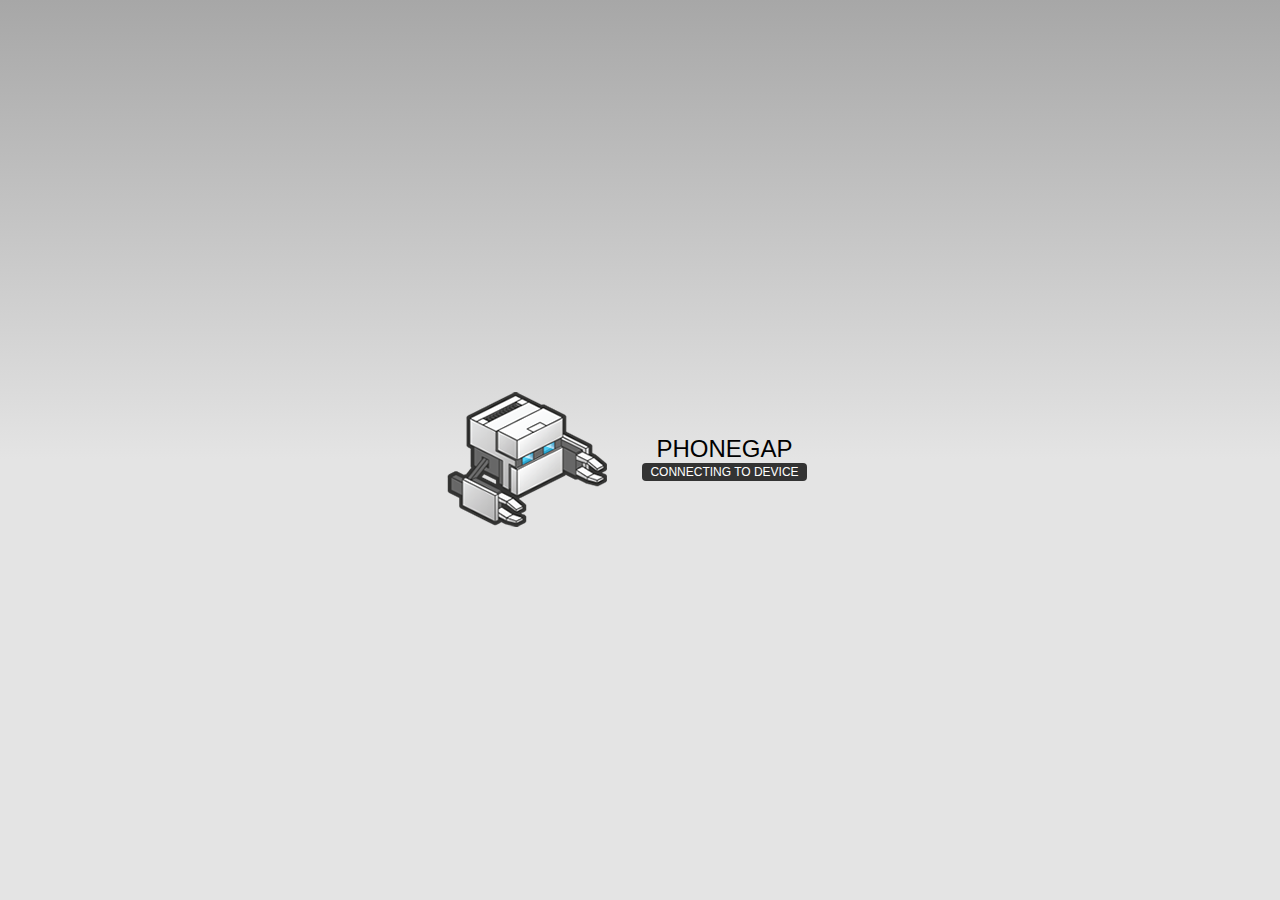
==== www/index.html @ ec7d1207 "Initilized MyBSM Phonegap app." ====
<!DOCTYPE html>
<!--
    Licensed to the Apache Software Foundation (ASF) under one
    or more contributor license agreements.  See the NOTICE file
    distributed with this work for additional information
    regarding copyright ownership.  The ASF licenses this file
    to you under the Apache License, Version 2.0 (the
    "License"); you may not use this file except in compliance
    with the License.  You may obtain a copy of the License at

    http://www.apache.org/licenses/LICENSE-2.0

    Unless required by applicable law or agreed to in writing,
    software distributed under the License is distributed on an
    "AS IS" BASIS, WITHOUT WARRANTIES OR CONDITIONS OF ANY
     KIND, either express or implied.  See the License for the
    specific language governing permissions and limitations
    under the License.
-->
<html>
    <head>
        <meta charset="utf-8" />
        <meta name="format-detection" content="telephone=no" />
        <meta name="viewport" content="user-scalable=no, initial-scale=1, maximum-scale=1, minimum-scale=1, width=device-width, height=device-height, target-densitydpi=device-dpi" />
        <link rel="stylesheet" type="text/css" href="css/index.css" />
        <title>Hello World</title>
    </head>
    <body>
        <div class="app">
            <h1>PhoneGap</h1>
            <div id="deviceready" class="blink">
                <p class="event listening">Connecting to Device</p>
                <p class="event received">Device is Ready</p>
            </div>
        </div>
        <script type="text/javascript" src="phonegap.js"></script>
        <script type="text/javascript" src="js/index.js"></script>
        <script type="text/javascript">
            app.initialize();
        </script>
    </body>
</html>
---- www/css/index.css ----
/*
 * Licensed to the Apache Software Foundation (ASF) under one
 * or more contributor license agreements.  See the NOTICE file
 * distributed with this work for additional information
 * regarding copyright ownership.  The ASF licenses this file
 * to you under the Apache License, Version 2.0 (the
 * "License"); you may not use this file except in compliance
 * with the License.  You may obtain a copy of the License at
 *
 * http://www.apache.org/licenses/LICENSE-2.0
 *
 * Unless required by applicable law or agreed to in writing,
 * software distributed under the License is distributed on an
 * "AS IS" BASIS, WITHOUT WARRANTIES OR CONDITIONS OF ANY
 * KIND, either express or implied.  See the License for the
 * specific language governing permissions and limitations
 * under the License.
 */
* {
    -webkit-tap-highlight-color: rgba(0,0,0,0); /* make transparent link selection, adjust last value opacity 0 to 1.0 */
}

body {
    -webkit-touch-callout: none;                /* prevent callout to copy image, etc when tap to hold */
    -webkit-text-size-adjust: none;             /* prevent webkit from resizing text to fit */
    -webkit-user-select: none;                  /* prevent copy paste, to allow, change 'none' to 'text' */
    background-color:#E4E4E4;
    background-image:linear-gradient(top, #A7A7A7 0%, #E4E4E4 51%);
    background-image:-webkit-linear-gradient(top, #A7A7A7 0%, #E4E4E4 51%);
    background-image:-ms-linear-gradient(top, #A7A7A7 0%, #E4E4E4 51%);
    background-image:-webkit-gradient(
        linear,
        left top,
        left bottom,
        color-stop(0, #A7A7A7),
        color-stop(0.51, #E4E4E4)
    );
    background-attachment:fixed;
    font-family:'HelveticaNeue-Light', 'HelveticaNeue', Helvetica, Arial, sans-serif;
    font-size:12px;
    height:100%;
    margin:0px;
    padding:0px;
    text-transform:uppercase;
    width:100%;
}

/* Portrait layout (default) */
.app {
    background:url(../img/logo.png) no-repeat center top; /* 170px x 200px */
    position:absolute;             /* position in the center of the screen */
    left:50%;
    top:50%;
    height:50px;                   /* text area height */
    width:225px;                   /* text area width */
    text-align:center;
    padding:180px 0px 0px 0px;     /* image height is 200px (bottom 20px are overlapped with text) */
    margin:-115px 0px 0px -112px;  /* offset vertical: half of image height and text area height */
                                   /* offset horizontal: half of text area width */
}

/* Landscape layout (with min-width) */
@media screen and (min-aspect-ratio: 1/1) and (min-width:400px) {
    .app {
        background-position:left center;
        padding:75px 0px 75px 170px;  /* padding-top + padding-bottom + text area = image height */
        margin:-90px 0px 0px -198px;  /* offset vertical: half of image height */
                                      /* offset horizontal: half of image width and text area width */
    }
}

h1 {
    font-size:24px;
    font-weight:normal;
    margin:0px;
    overflow:visible;
    padding:0px;
    text-align:center;
}

.event {
    border-radius:4px;
    -webkit-border-radius:4px;
    color:#FFFFFF;
    font-size:12px;
    margin:0px 30px;
    padding:2px 0px;
}

.event.listening {
    background-color:#333333;
    display:block;
}

.event.received {
    background-color:#4B946A;
    display:none;
}

@keyframes fade {
    from { opacity: 1.0; }
    50% { opacity: 0.4; }
    to { opacity: 1.0; }
}
 
@-webkit-keyframes fade {
    from { opacity: 1.0; }
    50% { opacity: 0.4; }
    to { opacity: 1.0; }
}
 
.blink {
    animation:fade 3000ms infinite;
    -webkit-animation:fade 3000ms infinite;
}
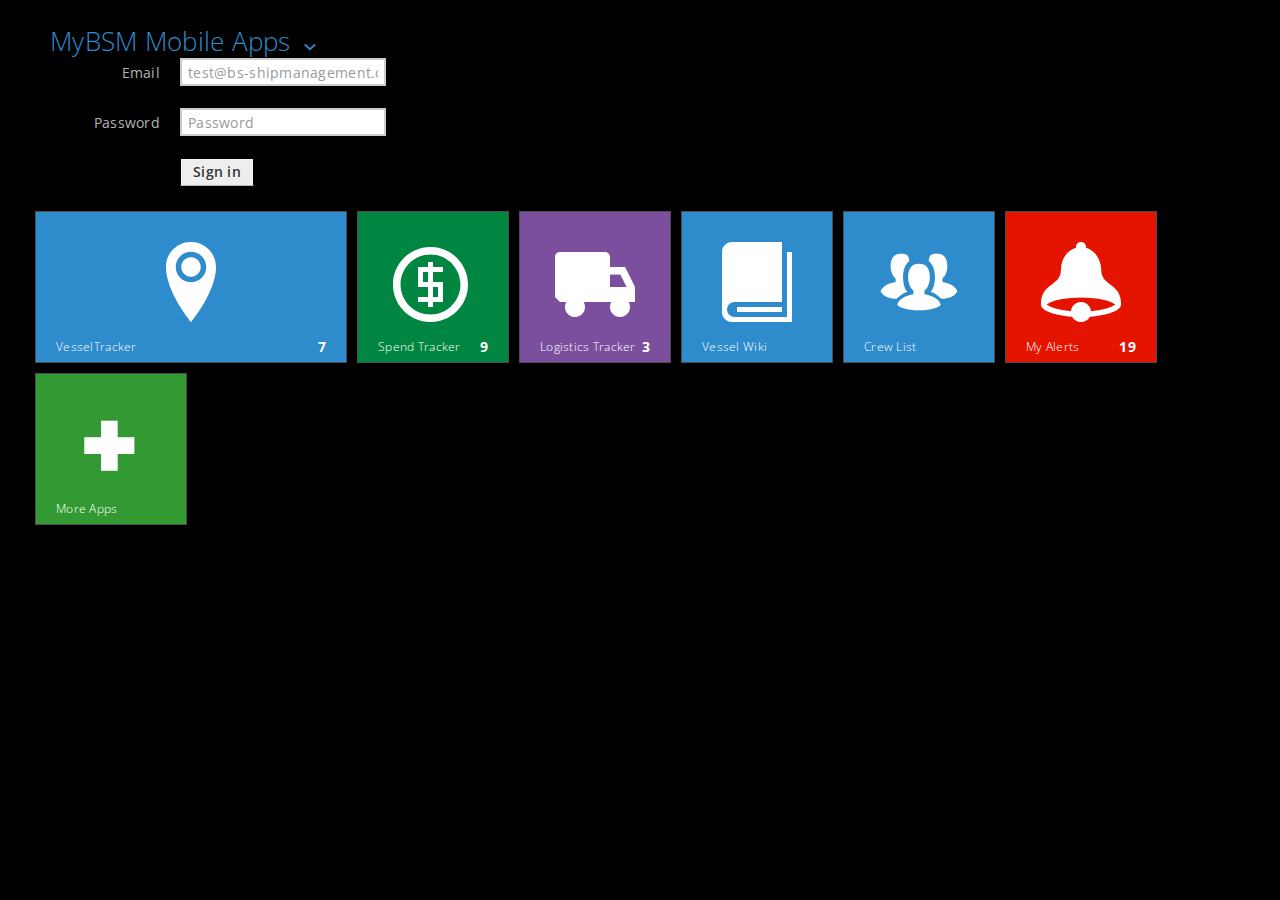
==== commit a983cece: "Integrated MyBSM Screens." ====
--- a/www/index.html
+++ b/www/index.html
@@ -1,42 +1,373 @@
 <!DOCTYPE html>
-<!--
-    Licensed to the Apache Software Foundation (ASF) under one
-    or more contributor license agreements.  See the NOTICE file
-    distributed with this work for additional information
-    regarding copyright ownership.  The ASF licenses this file
-    to you under the Apache License, Version 2.0 (the
-    "License"); you may not use this file except in compliance
-    with the License.  You may obtain a copy of the License at
-
-    http://www.apache.org/licenses/LICENSE-2.0
-
-    Unless required by applicable law or agreed to in writing,
-    software distributed under the License is distributed on an
-    "AS IS" BASIS, WITHOUT WARRANTIES OR CONDITIONS OF ANY
-     KIND, either express or implied.  See the License for the
-    specific language governing permissions and limitations
-    under the License.
--->
-<html>
-    <head>
-        <meta charset="utf-8" />
-        <meta name="format-detection" content="telephone=no" />
-        <meta name="viewport" content="user-scalable=no, initial-scale=1, maximum-scale=1, minimum-scale=1, width=device-width, height=device-height, target-densitydpi=device-dpi" />
-        <link rel="stylesheet" type="text/css" href="css/index.css" />
-        <title>Hello World</title>
-    </head>
-    <body>
-        <div class="app">
-            <h1>PhoneGap</h1>
-            <div id="deviceready" class="blink">
-                <p class="event listening">Connecting to Device</p>
-                <p class="event received">Device is Ready</p>
-            </div>
-        </div>
-        <script type="text/javascript" src="phonegap.js"></script>
-        <script type="text/javascript" src="js/index.js"></script>
-        <script type="text/javascript">
-            app.initialize();
-        </script>
-    </body>
+<!--[if lt IE 7]>      <html class="no-js lt-ie9 lt-ie8 lt-ie7"> <![endif]-->
+<!--[if IE 7]>         <html class="no-js lt-ie9 lt-ie8"> <![endif]-->
+<!--[if IE 8]>         <html class="no-js lt-ie9"> <![endif]-->
+<!--[if gt IE 8]><!--> <html class="no-js"> <!--<![endif]-->
+<head>
+   <meta charset="utf-8" />
+   <!-- Always force latest IE rendering engine (even in intranet) & Chrome Frame -->
+   <meta http-equiv="X-UA-Compatible" content="IE=edge,chrome=1" />
+   <!-- Mobile viewport optimized: h5bp.com/viewport -->
+   <meta name="viewport" content="width=device-width">
+
+   <title>MyBSM - Mobile Apps</title>
+
+   <meta name="robots" content="noindex, nofollow">
+   <meta name="description" content="BootMetro : Simple and complete web UI framework to create web apps with Windows 8 Metro user interface." />
+   <meta name="keywords" content="bootmetro, modern ui, modern-ui, metro, metroui, metro-ui, metro ui, windows 8, metro style, bootstrap, framework, web framework, css, html" />
+   <meta name="author" content="AozoraLabs by Marcello Palmitessa"/>
+   <link rel="publisher" href="https://plus.google.com/117689250782136016574">
+
+   <!-- remove or comment this line if you want to use the local fonts -->
+   <link href='https://fonts.googleapis.com/css?family=Open+Sans:300,400,600,700' rel='stylesheet' type='text/css'>
+
+
+   <link rel="stylesheet" type="text/css" href="assets/css/bootmetro.css">
+   <link rel="stylesheet" type="text/css" href="assets/css/bootmetro-responsive.css">
+   <link rel="stylesheet" type="text/css" href="assets/css/bootmetro-icons.css">
+   <link rel="stylesheet" type="text/css" href="assets/css/my_overload.css">
+   <link rel="stylesheet" type="text/css" href="assets/css/jquery-ui.css" />
+   <!-- <link rel="stylesheet" type="text/css" href="assets/css/jquery.mobile-1.3.1.min.css"> -->
+   <link rel="stylesheet" href="https://d10ajoocuyu32n.cloudfront.net/mobile/1.3.1/jquery.mobile-1.3.1.min.css">
+   <!-- <link rel="stylesheet" type="text/css" href="assets/css/bootmetro-ui-light.css">
+   <link rel="stylesheet" type="text/css" href="assets/css/datepicker.css"> -->
+
+   <!--  these two css are to use only for documentation -->
+   <!-- <link rel="stylesheet" type="text/css" href="assets/css/demo.css"> -->
+
+   <!-- Le fav and touch icons -->
+   <link rel="shortcut icon" href="assets/ico/favicon.ico">
+   <link rel="apple-touch-icon-precomposed" sizes="144x144" href="assets/ico/apple-touch-icon-144-precomposed.png">
+   <link rel="apple-touch-icon-precomposed" sizes="114x114" href="assets/ico/apple-touch-icon-114-precomposed.png">
+   <link rel="apple-touch-icon-precomposed" sizes="72x72" href="assets/ico/apple-touch-icon-72-precomposed.png">
+   <link rel="apple-touch-icon-precomposed" href="assets/ico/apple-touch-icon-57-precomposed.png">
+  
+   <!-- All JavaScript at the bottom, except for Modernizr and Respond.
+      Modernizr enables HTML5 elements & feature detects; Respond is a polyfill for min/max-width CSS3 Media Queries
+      For optimal performance, use a custom Modernizr build: www.modernizr.com/download/ -->
+   <script src="assets/js/modernizr-2.6.2.min.js"></script>
+
+   <script type="text/javascript">
+      var _gaq = _gaq || [];
+      _gaq.push(['_setAccount', 'UA-3182578-6']);
+      _gaq.push(['_trackPageview']);
+      (function() {
+         var ga = document.createElement('script'); ga.type = 'text/javascript'; ga.async = true;
+         ga.src = ('https:' == document.location.protocol ? 'https://ssl' : 'http://www') + '.google-analytics.com/ga.js';
+         var s = document.getElementsByTagName('script')[0]; s.parentNode.insertBefore(ga, s);
+      })();
+   </script>
+</head>
+
+<body>
+   <!--[if lt IE 7]>
+   <p class="chromeframe">You are using an <strong>outdated</strong> browser. Please <a href="http://browsehappy.com/">upgrade your browser</a> or <a href="http://www.google.com/chromeframe/?redirect=true">activate Google Chrome Frame</a> to improve your experience.</p>
+   <![endif]-->
+
+   <div id="wrap">
+   
+      <!-- Header
+      ================================================== -->
+      <div id="nav-bar" class="">
+         <div class="pull-left">
+            <div id="header-container">
+               <!-- <h5>MyBSM Mobile Apps</h5> -->
+               <div class="dropdown">
+                  <a class="header-dropdown dropdown-toggle accent-color" data-toggle="dropdown" href="#">
+                     MyBSM Mobile Apps
+                     <b class="caret"></b>
+                  </a>
+                  <!-- <ul class="dropdown-menu">
+                  <li><a href="./metro-layouts.html">Metro Layouts</a></li>
+                  <li class="divider"></li>
+                  <li><a href="./index.html">Home</a></li>
+                  </ul> -->
+               </div>
+            </div>
+         </div>
+         <!-- <div class="pull-right">
+            <div id="top-info" class="pull-right">
+            <a id="settings" href="#" class="win-command pull-right">
+               <span class="win-commandicon win-commandring icon-cog-3"></span>
+            </a>
+            <a id="logged-user" href="#" class="win-command pull-right">
+               <span class="win-commandicon win-commandring icon-user"></span>
+            </a>
+            <div class="pull-left">
+               <h3>Vidya Sagar</h3>
+               <h4>Sankaranarayanan</h4>
+            </div>
+         </div>
+      </div> -->
+   </div>
+      <div style="clear:both" />
+      <div id="login">
+         <form class="form-horizontal" id='login-form'>
+            <!-- <div class="control-group">
+               <div class="login-title">Please login using your Windows .</div>
+            </div> -->
+            <div class="control-group">
+               <label class="control-label" for="inputEmail">Email</label>
+               <div class="controls">
+                  <input type="text" id="inputEmail" placeholder="test@bs-shipmanagement.com">
+               </div>
+            </div>
+            <div class="control-group">
+               <label class="control-label" for="inputPassword">Password</label>
+               <div class="controls">
+                  <input type="password" id="inputPassword" placeholder="Password">
+               </div>
+            </div>
+            <div class="control-group">
+               <div class="controls">
+                  <!-- <label class="checkbox">
+                     <input type="checkbox"><span class="metro-checkbox">Remember me</span>
+                  </label> -->
+                  <button type="submit" class="btn">Sign in</button>
+               </div>
+            </div>
+         </form>
+      </div>
+         
+      <!-- <div id="alerts-container">
+         <div id="toast-example1" class="toast toasttext02 fade in">
+            <form class="form-horizontal">
+               <div class="control-group">
+                  <label class="control-label" for="inputEmail">Email</label>
+                  <div class="controls">
+                     <input type="text" id="inputEmail" placeholder="Email">
+                  </div>
+               </div>
+               <div class="control-group">
+                  <label class="control-label" for="inputPassword">Password</label>
+                  <div class="controls">
+                     <input type="password" id="inputPassword" placeholder="Password">
+                  </div>
+               </div>
+               <div class="control-group">
+                  <div class="controls">
+                     <label class="checkbox">
+                        <input type="checkbox"><span class="metro-checkbox">Remember me</span>
+                     </label>
+                     <button type="submit" class="btn">Sign in</button>
+                  </div>
+               </div>
+            </form>
+         </div>
+      </div> -->
+
+      <!-- <div id="alerts-container">
+         <div id="toast-example1" class="toast toasttext02 fade in">
+            <button type="button" class="close" data-dismiss="alert"></button>
+            <div class="pull-left">
+               <div class="toast-object icon-info-4"></div>
+            </div>
+            <div class="toast-body">
+               <h4 class="toast-heading">Alpha version!</h4>
+               <p>Please be patience, this demo is still a work in progress! Thanks.</p>
+            </div>
+         </div>
+      </div> -->
+   
+      <!--<div id="metro-container" class="-container">-->
+         <!--<div class="row">-->
+            <div id="apps" class="metro">
+               <!-- <div class="metro panorama">
+                  <div class="panorama-sections">    -->
+                     <div class="panorama-section tile-span-4">
+   
+                        <!-- <h2>Featured apps</h2> -->
+   
+                        <a class="tile app wide bg-color-blue" href="vessel_tracker/index.html">
+                           <div class="image-wrapper">
+                              <span class="icon icon-location-5"></span>
+                           </div>
+                           <div class="app-label">VesselTracker</div>
+                           <div class="app-count">7</div>
+                        </a>
+
+                        <a class="tile app bg-color-greenDark" href="javascript:spend_tracker_app.load_app();">
+                           <div class="image-wrapper">
+                              <span class="icon icon-coin"></span>
+                           </div>
+                           <div class="app-label">Spend Tracker</div>
+                           <div class="app-count">9</div>
+                        </a>
+
+                        <a class="tile app bg-color-purple" href="#">
+                           <div class="image-wrapper">
+                              <span class="icon icon-truck"></span>
+                           </div>
+                           <div class="app-label">Logistics Tracker</div>
+                           <div class="app-count">3</div>
+                        </a>
+   
+                        <a class="tile app bg-color-blue" href="../uat/index.html">
+                           <div class="image-wrapper">
+                              <span class="icon icon-book-3"></span>
+                           </div>
+                           <div class="app-label">Vessel Wiki</div>
+                        </a>
+   
+
+                        <a class="tile app bg-color-blue" href="#">
+                           <div class="image-wrapper">
+                              <span class="icon icon-users"></span>
+                           </div>
+                           <div class="app-label">Crew List</div>
+                           <!-- <div class="app-count">12</div> -->
+                        </a>
+
+                        <a class="tile app bg-color-red" href="#">
+                           <div class="image-wrapper">
+                              <span class="icon icon-bell-2"></span>
+                           </div>
+                           <div class="app-label">My Alerts</div>
+                           <div class="app-count">19</div>
+                        </a>
+                         
+                        <a class="tile app bg-color-green" href="#">
+                           <div class="image-wrapper">
+                              <span class="icon icon-plus"></span>
+                           </div>
+                           <div class="app-label">More Apps</div>
+                        </a>
+                         
+   
+                     </div>
+   
+                  <!-- </div>
+               </div> -->
+               <!-- <a id="panorama-scroll-prev" href="#"></a>
+               <a id="panorama-scroll-next" href="#"></a>
+               <div id="panorama-scroll-prev-bkg"></div>
+               <div id="panorama-scroll-next-bkg"></div> -->
+            </div>
+         <!--</div>-->
+      <!--</div>-->
+   
+   </div>
+   <div id="charms" class="win-ui-dark slide">
+   
+      <div id="theme-charms-section" class="charms-section">
+         <div class="charms-header">
+            <a href="#" class="close-charms win-backbutton"></a>
+            <h2>Settings</h2>
+         </div>
+   
+         <div class="row-fluid">
+            <div class="span12">
+   
+               <form class="">
+                  <label for="win-theme-select">Change theme:</label>
+                  <select id="win-theme-select" class="">
+                     <option value="metro-ui-light">Light</option>
+                     <option value="metro-ui-dark">Dark</option>
+                  </select>
+               </form>
+   
+            </div>
+         </div>
+      </div>
+   
+   </div>
+
+   <div id="app-content">
+      <div id="spend-tracker" style="display:none">
+         <div data-role="page" id="page1">
+             <div data-theme="a" data-role="header">
+                 <!-- <a data-role="button" href="#" data-icon="refresh" data-iconpos="left"
+                 class="ui-btn-right">Refersh
+                 </a> -->
+                 <a data-role="button" href="javascript:current_step();" data-icon="refresh" data-iconpos="left" class="ui-btn-right"></a>
+                 <a id="btnBack" data-role="button" data-icon="arrow-l" data-iconpos="left" class="ui-btn-left" href="javascript:step_back();"></a>
+                 <h3>
+                     SpendTracker
+                 </h3>
+                 <div data-role="navbar" data-iconpos="top" id="navbar">
+                     <ul>
+                         <li>
+                             <a href="#" data-transition="fade" data-theme="" data-icon="" class="my-navbarbtn" id="n_contracted">
+                                 Contracted
+                             </a>
+                         </li>
+                         <li>
+                             <a href="#" data-transition="fade" data-theme="" data-icon="" class="my-navbarbtn" id="n_approved">
+                                 Approved
+                             </a>
+                         </li>
+                         <li>
+                             <a href="#" data-transition="fade" data-theme="" data-icon="" class="my-navbarbtn" id="n_adhoc">
+                                 Adhoc
+                             </a>
+                         </li>
+                     </ul>
+                 </div>
+             </div>
+             <div id="searchbox">
+               <input type="search" name="search" id="search-basic" value="" class='txtVendor' />
+               <!-- <input class='txtVendor' type='search' placeholder='Search for a vendor'/> -->
+             </div>
+             <div data-role="content">    
+                 <div id="index_content" style="display: block;">
+                 </div>
+                 <div id='view_title'></div>
+                 <div id='contracted' class="my-navbar-content"></div>
+                 <div id='approved' class="my-navbar-content"></div>
+                 <div id='adhoc' class="my-navbar-content"></div>
+                 <div id='vendor-invoices' class="my-navbar-content"></div>
+                 <div id='searched-vendor' class="my-navbar-content"></div>
+             </div>
+             <div class='spinner_index'>
+               <img src="img/spinner.gif" width="20px" height="20px" style="display:block;margin:auto;"/>
+             </div>
+         </div>
+      </div>
+   </div>
+
+   <!-- Grab Google CDN's jQuery. fall back to local if necessary -->
+   <!-- <script src="https://code.jquery.com/jquery-1.10.0.min.js"></script> -->
+   <script src="https://d10ajoocuyu32n.cloudfront.net/jquery-1.9.1.min.js"></script>
+   <!-- <script>window.jQuery || document.write("<script src='assets/js/jquery-1.10.0.min.js'>\x3C/script>")</script> -->
+
+   <!--[if IE 7]>
+   <script type="text/javascript" src="scripts/bootmetro-icons-ie7.js">
+   <![endif]-->
+
+   <script type="text/javascript" src="assets/js/jstorage.js"></script>
+   <script type="text/javascript" src="assets/js/min/bootstrap.min.js"></script>
+   <script type="text/javascript" src="assets/js/bootmetro-panorama.js"></script>
+   <script type="text/javascript" src="assets/js/bootmetro-pivot.js"></script>
+   <script type="text/javascript" src="assets/js/bootmetro-charms.js"></script>
+
+    <script type="text/javascript" src="assets/js/jquery.mobile-1.3.1.min.js"></script>
+   <script type="text/javascript" src="assets/js/jquery-ui-1.10.3.custom.js"></script> 
+   
+   <!-- <script type="text/javascript" src="assets/js/bootstrap-datepicker.js"></script> -->
+
+   <script type="text/javascript" src="assets/js/jquery.mousewheel.min.js"></script>
+   <script type="text/javascript" src="assets/js/jquery.touchSwipe.min.js"></script>
+
+   <script type="text/javascript" src="assets/js/holder.js"></script>
+   <!--<script type="text/javascript" src="assets/js/perfect-scrollbar.with-mousewheel.min.js"></script>-->
+   <script type="text/javascript" src="assets/js/demo.js"></script>
+
+   <script type="text/javascript" src="assets/js/index.js"></script>
+   <script type="text/javascript" src="assets/js/spend_tracker.js"></script>
+
+   <script type="text/javascript">
+
+      $('.panorama').panorama({
+         //nicescroll: false,
+         showscrollbuttons: true,
+         keyboard: true,
+         parallax: true
+      });
+
+//      $(".panorama").perfectScrollbar();
+
+      $('#pivot').pivot();
+
+   </script>
+</body>
 </html>
--- a/www/assets/css/bootmetro-responsive.css
+++ b/www/assets/css/bootmetro-responsive.css
@@ -0,0 +1,1171 @@
+/*!
+ * Bootstrap Responsive v2.2.1
+ *
+ * Copyright 2012 Twitter, Inc
+ * Licensed under the Apache License v2.0
+ * http://www.apache.org/licenses/LICENSE-2.0
+ *
+ * Designed and built with all the love in the world @twitter by @mdo and @fat.
+ */
+
+.clearfix {
+  *zoom: 1;
+}
+
+.clearfix:before,
+.clearfix:after {
+  display: table;
+  line-height: 0;
+  content: "";
+}
+
+.clearfix:after {
+  clear: both;
+}
+
+.hide-text {
+  font: 0/0 a;
+  color: transparent;
+  text-shadow: none;
+  background-color: transparent;
+  border: 0;
+}
+
+.input-block-level {
+  display: block;
+  width: 100%;
+  min-height: 30px;
+  -webkit-box-sizing: border-box;
+     -moz-box-sizing: border-box;
+          box-sizing: border-box;
+}
+
+@-ms-viewport {
+  width: device-width;
+}
+
+.hidden {
+  display: none;
+  visibility: hidden;
+}
+
+.visible-phone {
+  display: none !important;
+}
+
+.visible-tablet {
+  display: none !important;
+}
+
+.hidden-desktop {
+  display: none !important;
+}
+
+.visible-desktop {
+  display: inherit !important;
+}
+
+@media (min-width: 768px) and (max-width: 979px) {
+  .hidden-desktop {
+    display: inherit !important;
+  }
+  .visible-desktop {
+    display: none !important ;
+  }
+  .visible-tablet {
+    display: inherit !important;
+  }
+  .hidden-tablet {
+    display: none !important;
+  }
+}
+
+@media (max-width: 767px) {
+  .hidden-desktop {
+    display: inherit !important;
+  }
+  .visible-desktop {
+    display: none !important;
+  }
+  .visible-phone {
+    display: inherit !important;
+  }
+  .hidden-phone {
+    display: none !important;
+  }
+}
+
+.visible-print {
+  display: none !important;
+}
+
+@media print {
+  .visible-print {
+    display: inherit !important;
+  }
+  .hidden-print {
+    display: none !important;
+  }
+}
+
+@media (min-width: 1200px) {
+  .row {
+    margin-left: -30px;
+    *zoom: 1;
+  }
+  .row:before,
+  .row:after {
+    display: table;
+    line-height: 0;
+    content: "";
+  }
+  .row:after {
+    clear: both;
+  }
+  [class*="span"] {
+    float: left;
+    min-height: 1px;
+    margin-left: 30px;
+  }
+  .container,
+  .navbar-static-top .container,
+  .navbar-fixed-top .container,
+  .navbar-fixed-bottom .container {
+    width: 1170px;
+  }
+  .span12 {
+    width: 1170px;
+  }
+  .span11 {
+    width: 1070px;
+  }
+  .span10 {
+    width: 970px;
+  }
+  .span9 {
+    width: 870px;
+  }
+  .span8 {
+    width: 770px;
+  }
+  .span7 {
+    width: 670px;
+  }
+  .span6 {
+    width: 570px;
+  }
+  .span5 {
+    width: 470px;
+  }
+  .span4 {
+    width: 370px;
+  }
+  .span3 {
+    width: 270px;
+  }
+  .span2 {
+    width: 170px;
+  }
+  .span1 {
+    width: 70px;
+  }
+  .offset12 {
+    margin-left: 1230px;
+  }
+  .offset11 {
+    margin-left: 1130px;
+  }
+  .offset10 {
+    margin-left: 1030px;
+  }
+  .offset9 {
+    margin-left: 930px;
+  }
+  .offset8 {
+    margin-left: 830px;
+  }
+  .offset7 {
+    margin-left: 730px;
+  }
+  .offset6 {
+    margin-left: 630px;
+  }
+  .offset5 {
+    margin-left: 530px;
+  }
+  .offset4 {
+    margin-left: 430px;
+  }
+  .offset3 {
+    margin-left: 330px;
+  }
+  .offset2 {
+    margin-left: 230px;
+  }
+  .offset1 {
+    margin-left: 130px;
+  }
+  .row-fluid {
+    width: 100%;
+    *zoom: 1;
+  }
+  .row-fluid:before,
+  .row-fluid:after {
+    display: table;
+    line-height: 0;
+    content: "";
+  }
+  .row-fluid:after {
+    clear: both;
+  }
+  .row-fluid [class*="span"] {
+    display: block;
+    float: left;
+    width: 100%;
+    min-height: 30px;
+    margin-left: 2.564102564102564%;
+    *margin-left: 2.5109110747408616%;
+    -webkit-box-sizing: border-box;
+       -moz-box-sizing: border-box;
+            box-sizing: border-box;
+  }
+  .row-fluid [class*="span"]:first-child {
+    margin-left: 0;
+  }
+  .row-fluid .controls-row [class*="span"] + [class*="span"] {
+    margin-left: 2.564102564102564%;
+  }
+  .row-fluid .span12 {
+    width: 100%;
+    *width: 99.94680851063829%;
+  }
+  .row-fluid .span11 {
+    width: 91.45299145299145%;
+    *width: 91.39979996362975%;
+  }
+  .row-fluid .span10 {
+    width: 82.90598290598291%;
+    *width: 82.8527914166212%;
+  }
+  .row-fluid .span9 {
+    width: 74.35897435897436%;
+    *width: 74.30578286961266%;
+  }
+  .row-fluid .span8 {
+    width: 65.81196581196582%;
+    *width: 65.75877432260411%;
+  }
+  .row-fluid .span7 {
+    width: 57.26495726495726%;
+    *width: 57.21176577559556%;
+  }
+  .row-fluid .span6 {
+    width: 48.717948717948715%;
+    *width: 48.664757228587014%;
+  }
+  .row-fluid .span5 {
+    width: 40.17094017094017%;
+    *width: 40.11774868157847%;
+  }
+  .row-fluid .span4 {
+    width: 31.623931623931625%;
+    *width: 31.570740134569924%;
+  }
+  .row-fluid .span3 {
+    width: 23.076923076923077%;
+    *width: 23.023731587561375%;
+  }
+  .row-fluid .span2 {
+    width: 14.52991452991453%;
+    *width: 14.476723040552828%;
+  }
+  .row-fluid .span1 {
+    width: 5.982905982905983%;
+    *width: 5.929714493544281%;
+  }
+  .row-fluid .offset12 {
+    margin-left: 105.12820512820512%;
+    *margin-left: 105.02182214948171%;
+  }
+  .row-fluid .offset12:first-child {
+    margin-left: 102.56410256410257%;
+    *margin-left: 102.45771958537915%;
+  }
+  .row-fluid .offset11 {
+    margin-left: 96.58119658119658%;
+    *margin-left: 96.47481360247316%;
+  }
+  .row-fluid .offset11:first-child {
+    margin-left: 94.01709401709402%;
+    *margin-left: 93.91071103837061%;
+  }
+  .row-fluid .offset10 {
+    margin-left: 88.03418803418803%;
+    *margin-left: 87.92780505546462%;
+  }
+  .row-fluid .offset10:first-child {
+    margin-left: 85.47008547008548%;
+    *margin-left: 85.36370249136206%;
+  }
+  .row-fluid .offset9 {
+    margin-left: 79.48717948717949%;
+    *margin-left: 79.38079650845607%;
+  }
+  .row-fluid .offset9:first-child {
+    margin-left: 76.92307692307693%;
+    *margin-left: 76.81669394435352%;
+  }
+  .row-fluid .offset8 {
+    margin-left: 70.94017094017094%;
+    *margin-left: 70.83378796144753%;
+  }
+  .row-fluid .offset8:first-child {
+    margin-left: 68.37606837606839%;
+    *margin-left: 68.26968539734497%;
+  }
+  .row-fluid .offset7 {
+    margin-left: 62.393162393162385%;
+    *margin-left: 62.28677941443899%;
+  }
+  .row-fluid .offset7:first-child {
+    margin-left: 59.82905982905982%;
+    *margin-left: 59.72267685033642%;
+  }
+  .row-fluid .offset6 {
+    margin-left: 53.84615384615384%;
+    *margin-left: 53.739770867430444%;
+  }
+  .row-fluid .offset6:first-child {
+    margin-left: 51.28205128205128%;
+    *margin-left: 51.175668303327875%;
+  }
+  .row-fluid .offset5 {
+    margin-left: 45.299145299145295%;
+    *margin-left: 45.1927623204219%;
+  }
+  .row-fluid .offset5:first-child {
+    margin-left: 42.73504273504273%;
+    *margin-left: 42.62865975631933%;
+  }
+  .row-fluid .offset4 {
+    margin-left: 36.75213675213675%;
+    *margin-left: 36.645753773413354%;
+  }
+  .row-fluid .offset4:first-child {
+    margin-left: 34.18803418803419%;
+    *margin-left: 34.081651209310785%;
+  }
+  .row-fluid .offset3 {
+    margin-left: 28.205128205128204%;
+    *margin-left: 28.0987452264048%;
+  }
+  .row-fluid .offset3:first-child {
+    margin-left: 25.641025641025642%;
+    *margin-left: 25.53464266230224%;
+  }
+  .row-fluid .offset2 {
+    margin-left: 19.65811965811966%;
+    *margin-left: 19.551736679396257%;
+  }
+  .row-fluid .offset2:first-child {
+    margin-left: 17.094017094017094%;
+    *margin-left: 16.98763411529369%;
+  }
+  .row-fluid .offset1 {
+    margin-left: 11.11111111111111%;
+    *margin-left: 11.004728132387708%;
+  }
+  .row-fluid .offset1:first-child {
+    margin-left: 8.547008547008547%;
+    *margin-left: 8.440625568285142%;
+  }
+  input,
+  textarea,
+  .uneditable-input {
+    margin-left: 0;
+  }
+  .controls-row [class*="span"] + [class*="span"] {
+    margin-left: 30px;
+  }
+  input.span12,
+  textarea.span12,
+  .uneditable-input.span12 {
+    width: 1156px;
+  }
+  input.span11,
+  textarea.span11,
+  .uneditable-input.span11 {
+    width: 1056px;
+  }
+  input.span10,
+  textarea.span10,
+  .uneditable-input.span10 {
+    width: 956px;
+  }
+  input.span9,
+  textarea.span9,
+  .uneditable-input.span9 {
+    width: 856px;
+  }
+  input.span8,
+  textarea.span8,
+  .uneditable-input.span8 {
+    width: 756px;
+  }
+  input.span7,
+  textarea.span7,
+  .uneditable-input.span7 {
+    width: 656px;
+  }
+  input.span6,
+  textarea.span6,
+  .uneditable-input.span6 {
+    width: 556px;
+  }
+  input.span5,
+  textarea.span5,
+  .uneditable-input.span5 {
+    width: 456px;
+  }
+  input.span4,
+  textarea.span4,
+  .uneditable-input.span4 {
+    width: 356px;
+  }
+  input.span3,
+  textarea.span3,
+  .uneditable-input.span3 {
+    width: 256px;
+  }
+  input.span2,
+  textarea.span2,
+  .uneditable-input.span2 {
+    width: 156px;
+  }
+  input.span1,
+  textarea.span1,
+  .uneditable-input.span1 {
+    width: 56px;
+  }
+  .thumbnails {
+    margin-left: -30px;
+  }
+  .thumbnails > li {
+    margin-left: 30px;
+  }
+  .row-fluid .thumbnails {
+    margin-left: 0;
+  }
+}
+
+@media (min-width: 1200px) {
+  
+}
+
+@media (min-width: 768px) and (max-width: 979px) {
+  .row {
+    margin-left: -20px;
+    *zoom: 1;
+  }
+  .row:before,
+  .row:after {
+    display: table;
+    line-height: 0;
+    content: "";
+  }
+  .row:after {
+    clear: both;
+  }
+  [class*="span"] {
+    float: left;
+    min-height: 1px;
+    margin-left: 20px;
+  }
+  .container,
+  .navbar-static-top .container,
+  .navbar-fixed-top .container,
+  .navbar-fixed-bottom .container {
+    width: 724px;
+  }
+  .span12 {
+    width: 724px;
+  }
+  .span11 {
+    width: 662px;
+  }
+  .span10 {
+    width: 600px;
+  }
+  .span9 {
+    width: 538px;
+  }
+  .span8 {
+    width: 476px;
+  }
+  .span7 {
+    width: 414px;
+  }
+  .span6 {
+    width: 352px;
+  }
+  .span5 {
+    width: 290px;
+  }
+  .span4 {
+    width: 228px;
+  }
+  .span3 {
+    width: 166px;
+  }
+  .span2 {
+    width: 104px;
+  }
+  .span1 {
+    width: 42px;
+  }
+  .offset12 {
+    margin-left: 764px;
+  }
+  .offset11 {
+    margin-left: 702px;
+  }
+  .offset10 {
+    margin-left: 640px;
+  }
+  .offset9 {
+    margin-left: 578px;
+  }
+  .offset8 {
+    margin-left: 516px;
+  }
+  .offset7 {
+    margin-left: 454px;
+  }
+  .offset6 {
+    margin-left: 392px;
+  }
+  .offset5 {
+    margin-left: 330px;
+  }
+  .offset4 {
+    margin-left: 268px;
+  }
+  .offset3 {
+    margin-left: 206px;
+  }
+  .offset2 {
+    margin-left: 144px;
+  }
+  .offset1 {
+    margin-left: 82px;
+  }
+  .row-fluid {
+    width: 100%;
+    *zoom: 1;
+  }
+  .row-fluid:before,
+  .row-fluid:after {
+    display: table;
+    line-height: 0;
+    content: "";
+  }
+  .row-fluid:after {
+    clear: both;
+  }
+  .row-fluid [class*="span"] {
+    display: block;
+    float: left;
+    width: 100%;
+    min-height: 30px;
+    margin-left: 2.7624309392265194%;
+    *margin-left: 2.709239449864817%;
+    -webkit-box-sizing: border-box;
+       -moz-box-sizing: border-box;
+            box-sizing: border-box;
+  }
+  .row-fluid [class*="span"]:first-child {
+    margin-left: 0;
+  }
+  .row-fluid .controls-row [class*="span"] + [class*="span"] {
+    margin-left: 2.7624309392265194%;
+  }
+  .row-fluid .span12 {
+    width: 100%;
+    *width: 99.94680851063829%;
+  }
+  .row-fluid .span11 {
+    width: 91.43646408839778%;
+    *width: 91.38327259903608%;
+  }
+  .row-fluid .span10 {
+    width: 82.87292817679558%;
+    *width: 82.81973668743387%;
+  }
+  .row-fluid .span9 {
+    width: 74.30939226519337%;
+    *width: 74.25620077583166%;
+  }
+  .row-fluid .span8 {
+    width: 65.74585635359117%;
+    *width: 65.69266486422946%;
+  }
+  .row-fluid .span7 {
+    width: 57.18232044198895%;
+    *width: 57.12912895262725%;
+  }
+  .row-fluid .span6 {
+    width: 48.61878453038674%;
+    *width: 48.56559304102504%;
+  }
+  .row-fluid .span5 {
+    width: 40.05524861878453%;
+    *width: 40.00205712942283%;
+  }
+  .row-fluid .span4 {
+    width: 31.491712707182323%;
+    *width: 31.43852121782062%;
+  }
+  .row-fluid .span3 {
+    width: 22.92817679558011%;
+    *width: 22.87498530621841%;
+  }
+  .row-fluid .span2 {
+    width: 14.3646408839779%;
+    *width: 14.311449394616199%;
+  }
+  .row-fluid .span1 {
+    width: 5.801104972375691%;
+    *width: 5.747913483013988%;
+  }
+  .row-fluid .offset12 {
+    margin-left: 105.52486187845304%;
+    *margin-left: 105.41847889972962%;
+  }
+  .row-fluid .offset12:first-child {
+    margin-left: 102.76243093922652%;
+    *margin-left: 102.6560479605031%;
+  }
+  .row-fluid .offset11 {
+    margin-left: 96.96132596685082%;
+    *margin-left: 96.8549429881274%;
+  }
+  .row-fluid .offset11:first-child {
+    margin-left: 94.1988950276243%;
+    *margin-left: 94.09251204890089%;
+  }
+  .row-fluid .offset10 {
+    margin-left: 88.39779005524862%;
+    *margin-left: 88.2914070765252%;
+  }
+  .row-fluid .offset10:first-child {
+    margin-left: 85.6353591160221%;
+    *margin-left: 85.52897613729868%;
+  }
+  .row-fluid .offset9 {
+    margin-left: 79.8342541436464%;
+    *margin-left: 79.72787116492299%;
+  }
+  .row-fluid .offset9:first-child {
+    margin-left: 77.07182320441989%;
+    *margin-left: 76.96544022569647%;
+  }
+  .row-fluid .offset8 {
+    margin-left: 71.2707182320442%;
+    *margin-left: 71.16433525332079%;
+  }
+  .row-fluid .offset8:first-child {
+    margin-left: 68.50828729281768%;
+    *margin-left: 68.40190431409427%;
+  }
+  .row-fluid .offset7 {
+    margin-left: 62.70718232044199%;
+    *margin-left: 62.600799341718584%;
+  }
+  .row-fluid .offset7:first-child {
+    margin-left: 59.94475138121547%;
+    *margin-left: 59.838368402492065%;
+  }
+  .row-fluid .offset6 {
+    margin-left: 54.14364640883978%;
+    *margin-left: 54.037263430116376%;
+  }
+  .row-fluid .offset6:first-child {
+    margin-left: 51.38121546961326%;
+    *margin-left: 51.27483249088986%;
+  }
+  .row-fluid .offset5 {
+    margin-left: 45.58011049723757%;
+    *margin-left: 45.47372751851417%;
+  }
+  .row-fluid .offset5:first-child {
+    margin-left: 42.81767955801105%;
+    *margin-left: 42.71129657928765%;
+  }
+  .row-fluid .offset4 {
+    margin-left: 37.01657458563536%;
+    *margin-left: 36.91019160691196%;
+  }
+  .row-fluid .offset4:first-child {
+    margin-left: 34.25414364640884%;
+    *margin-left: 34.14776066768544%;
+  }
+  .row-fluid .offset3 {
+    margin-left: 28.45303867403315%;
+    *margin-left: 28.346655695309746%;
+  }
+  .row-fluid .offset3:first-child {
+    margin-left: 25.69060773480663%;
+    *margin-left: 25.584224756083227%;
+  }
+  .row-fluid .offset2 {
+    margin-left: 19.88950276243094%;
+    *margin-left: 19.783119783707537%;
+  }
+  .row-fluid .offset2:first-child {
+    margin-left: 17.12707182320442%;
+    *margin-left: 17.02068884448102%;
+  }
+  .row-fluid .offset1 {
+    margin-left: 11.32596685082873%;
+    *margin-left: 11.219583872105325%;
+  }
+  .row-fluid .offset1:first-child {
+    margin-left: 8.56353591160221%;
+    *margin-left: 8.457152932878806%;
+  }
+  input,
+  textarea,
+  .uneditable-input {
+    margin-left: 0;
+  }
+  .controls-row [class*="span"] + [class*="span"] {
+    margin-left: 20px;
+  }
+  input.span12,
+  textarea.span12,
+  .uneditable-input.span12 {
+    width: 710px;
+  }
+  input.span11,
+  textarea.span11,
+  .uneditable-input.span11 {
+    width: 648px;
+  }
+  input.span10,
+  textarea.span10,
+  .uneditable-input.span10 {
+    width: 586px;
+  }
+  input.span9,
+  textarea.span9,
+  .uneditable-input.span9 {
+    width: 524px;
+  }
+  input.span8,
+  textarea.span8,
+  .uneditable-input.span8 {
+    width: 462px;
+  }
+  input.span7,
+  textarea.span7,
+  .uneditable-input.span7 {
+    width: 400px;
+  }
+  input.span6,
+  textarea.span6,
+  .uneditable-input.span6 {
+    width: 338px;
+  }
+  input.span5,
+  textarea.span5,
+  .uneditable-input.span5 {
+    width: 276px;
+  }
+  input.span4,
+  textarea.span4,
+  .uneditable-input.span4 {
+    width: 214px;
+  }
+  input.span3,
+  textarea.span3,
+  .uneditable-input.span3 {
+    width: 152px;
+  }
+  input.span2,
+  textarea.span2,
+  .uneditable-input.span2 {
+    width: 90px;
+  }
+  input.span1,
+  textarea.span1,
+  .uneditable-input.span1 {
+    width: 28px;
+  }
+}
+
+@media (min-width: 768px) and (max-width: 979px) {
+  .toast .close,
+  .modal .close,
+  .alert .close {
+    display: inline-block !important;
+  }
+}
+
+@media (min-width: 321px) and (max-width: 1023px) {
+  hr.win-command {
+    margin-right: 9px;
+    margin-left: 10px;
+  }
+}
+
+/* Narrow buttons and no labels when < 1024px. */
+
+@media (max-width: 1023px) {
+  a.win-command .win-label,
+  button.win-command .win-label {
+    display: none;
+  }
+  a.win-command .win-commandicon,
+  button.win-command .win-commandicon {
+    margin: 0 8px;
+    /* 2px margin for focus */
+  
+  }
+  .win-commandlayout {
+    min-height: 68px;
+  }
+  hr.win-command {
+    margin-top: 14px;
+    margin-bottom: 14px;
+  }
+}
+
+@media (max-width: 767px) {
+  body {
+    padding-right: 20px;
+    padding-left: 20px;
+  }
+  .navbar-fixed-top,
+  .navbar-fixed-bottom,
+  .navbar-static-top {
+    margin-right: -20px;
+    margin-left: -20px;
+  }
+  .container-fluid {
+    padding: 0;
+  }
+  .dl-horizontal dt {
+    float: none;
+    width: auto;
+    clear: none;
+    text-align: left;
+  }
+  .dl-horizontal dd {
+    margin-left: 0;
+  }
+  .container {
+    width: auto;
+  }
+  .row-fluid {
+    width: 100%;
+  }
+  .row,
+  .thumbnails {
+    margin-left: 0;
+  }
+  .thumbnails > li {
+    float: none;
+    margin-left: 0;
+  }
+  [class*="span"],
+  .uneditable-input[class*="span"],
+  .row-fluid [class*="span"] {
+    display: block;
+    float: none;
+    width: 100%;
+    margin-left: 0;
+    -webkit-box-sizing: border-box;
+       -moz-box-sizing: border-box;
+            box-sizing: border-box;
+  }
+  .span12,
+  .row-fluid .span12 {
+    width: 100%;
+    -webkit-box-sizing: border-box;
+       -moz-box-sizing: border-box;
+            box-sizing: border-box;
+  }
+  .row-fluid [class*="offset"]:first-child {
+    margin-left: 0;
+  }
+  .input-large,
+  .input-xlarge,
+  .input-xxlarge,
+  input[class*="span"],
+  select[class*="span"],
+  textarea[class*="span"],
+  .uneditable-input {
+    display: block;
+    width: 100%;
+    min-height: 30px;
+    -webkit-box-sizing: border-box;
+       -moz-box-sizing: border-box;
+            box-sizing: border-box;
+  }
+  .input-prepend input,
+  .input-append input,
+  .input-prepend input[class*="span"],
+  .input-append input[class*="span"] {
+    display: inline-block;
+    width: auto;
+  }
+  .controls-row [class*="span"] + [class*="span"] {
+    margin-left: 0;
+  }
+  .modal {
+    position: fixed;
+    top: 20px;
+    right: 20px;
+    left: 20px;
+    width: auto;
+    margin: 0;
+  }
+  .modal.fade {
+    top: -100px;
+  }
+  .modal.fade.in {
+    top: 20px;
+  }
+}
+
+@media (max-width: 480px) {
+  .nav-collapse {
+    -webkit-transform: translate3d(0, 0, 0);
+  }
+  .page-header h1 small {
+    display: block;
+    line-height: 20px;
+  }
+  input[type="checkbox"],
+  input[type="radio"] {
+    border: 1px solid #ccc;
+  }
+  .form-horizontal .control-label {
+    float: none;
+    width: auto;
+    padding-top: 0;
+    text-align: left;
+  }
+  .form-horizontal .controls {
+    margin-left: 0;
+  }
+  .form-horizontal .control-list {
+    padding-top: 0;
+  }
+  .form-horizontal .form-actions {
+    padding-right: 10px;
+    padding-left: 10px;
+  }
+  .media .pull-left,
+  .media .pull-right {
+    display: block;
+    float: none;
+    margin-bottom: 10px;
+  }
+  .media-object {
+    margin-right: 0;
+    margin-left: 0;
+  }
+  .modal {
+    top: 10px;
+    right: 10px;
+    left: 10px;
+  }
+  .modal-header .close {
+    padding: 10px;
+    margin: -10px;
+  }
+  .carousel-caption {
+    position: static;
+  }
+}
+
+@media (max-width: 767px) {
+  .toast .close,
+  .modal .close,
+  .alert .close {
+    display: inline-block !important;
+  }
+}
+
+@media (max-width: 480px) {
+  .container-fluid {
+    padding: 0;
+  }
+  .panorama {
+    margin: 0;
+  }
+  #panorama-scroll-prev,
+  #panorama-scroll-next {
+    top: 0;
+  }
+}
+
+@media (max-width: 979px) {
+  body {
+    padding-top: 0;
+  }
+  .navbar-fixed-top,
+  .navbar-fixed-bottom {
+    position: static;
+  }
+  .navbar-fixed-top {
+    margin-bottom: 20px;
+  }
+  .navbar-fixed-bottom {
+    margin-top: 20px;
+  }
+  .navbar-fixed-top .navbar-inner,
+  .navbar-fixed-bottom .navbar-inner {
+    padding: 5px;
+  }
+  .navbar .container {
+    width: auto;
+    padding: 0;
+  }
+  .navbar .brand {
+    padding-right: 10px;
+    padding-left: 10px;
+    margin: 0 0 0 -5px;
+  }
+  .nav-collapse {
+    clear: both;
+  }
+  .nav-collapse .nav {
+    float: none;
+    margin: 0 0 10px;
+  }
+  .nav-collapse .nav > li {
+    float: none;
+  }
+  .nav-collapse .nav > li > a {
+    margin-bottom: 2px;
+  }
+  .nav-collapse .nav > .divider-vertical {
+    display: none;
+  }
+  .nav-collapse .nav .nav-header {
+    color: #777777;
+    text-shadow: none;
+  }
+  .nav-collapse .nav > li > a,
+  .nav-collapse .dropdown-menu a {
+    padding: 9px 15px;
+    font-weight: bold;
+    color: #777777;
+    -webkit-border-radius: 3px;
+       -moz-border-radius: 3px;
+            border-radius: 3px;
+  }
+  .nav-collapse .btn {
+    padding: 4px 10px 4px;
+    font-weight: normal;
+    -webkit-border-radius: 0;
+       -moz-border-radius: 0;
+            border-radius: 0;
+  }
+  .nav-collapse .dropdown-menu li + li a {
+    margin-bottom: 2px;
+  }
+  .nav-collapse .nav > li > a:hover,
+  .nav-collapse .nav > li > a:focus,
+  .nav-collapse .dropdown-menu a:hover,
+  .nav-collapse .dropdown-menu a:focus {
+    background-color: #f2f2f2;
+  }
+  .navbar-inverse .nav-collapse .nav > li > a,
+  .navbar-inverse .nav-collapse .dropdown-menu a {
+    color: #999999;
+  }
+  .navbar-inverse .nav-collapse .nav > li > a:hover,
+  .navbar-inverse .nav-collapse .nav > li > a:focus,
+  .navbar-inverse .nav-collapse .dropdown-menu a:hover,
+  .navbar-inverse .nav-collapse .dropdown-menu a:focus {
+    background-color: #111111;
+  }
+  .nav-collapse.in .btn-group {
+    padding: 0;
+    margin-top: 5px;
+  }
+  .nav-collapse .dropdown-menu {
+    position: static;
+    top: auto;
+    left: auto;
+    display: none;
+    float: none;
+    max-width: none;
+    padding: 0;
+    margin: 0 15px;
+    background-color: transparent;
+    border: none;
+    -webkit-border-radius: 0;
+       -moz-border-radius: 0;
+            border-radius: 0;
+    -webkit-box-shadow: none;
+       -moz-box-shadow: none;
+            box-shadow: none;
+  }
+  .nav-collapse .open > .dropdown-menu {
+    display: block;
+  }
+  .nav-collapse .dropdown-menu:before,
+  .nav-collapse .dropdown-menu:after {
+    display: none;
+  }
+  .nav-collapse .dropdown-menu .divider {
+    display: none;
+  }
+  .nav-collapse .nav > li > .dropdown-menu:before,
+  .nav-collapse .nav > li > .dropdown-menu:after {
+    display: none;
+  }
+  .nav-collapse .navbar-form,
+  .nav-collapse .navbar-search {
+    float: none;
+    padding: 10px 15px;
+    margin: 10px 0;
+    border-top: 1px solid #f2f2f2;
+    border-bottom: 1px solid #f2f2f2;
+    -webkit-box-shadow: inset 0 1px 0 rgba(255, 255, 255, 0.1), 0 1px 0 rgba(255, 255, 255, 0.1);
+       -moz-box-shadow: inset 0 1px 0 rgba(255, 255, 255, 0.1), 0 1px 0 rgba(255, 255, 255, 0.1);
+            box-shadow: inset 0 1px 0 rgba(255, 255, 255, 0.1), 0 1px 0 rgba(255, 255, 255, 0.1);
+  }
+  .navbar-inverse .nav-collapse .navbar-form,
+  .navbar-inverse .nav-collapse .navbar-search {
+    border-top-color: #111111;
+    border-bottom-color: #111111;
+  }
+  .navbar .nav-collapse .nav.pull-right {
+    float: none;
+    margin-left: 0;
+  }
+  .nav-collapse,
+  .nav-collapse.collapse {
+    height: 0;
+    overflow: hidden;
+  }
+  .navbar .btn-navbar {
+    display: block;
+  }
+  .navbar-static .navbar-inner {
+    padding-right: 10px;
+    padding-left: 10px;
+  }
+}
+
+@media (min-width: 980px) {
+  .nav-collapse.collapse {
+    height: auto !important;
+    overflow: visible !important;
+  }
+}--- a/www/assets/css/bootmetro-icons.css
+++ b/www/assets/css/bootmetro-icons.css
@@ -0,0 +1,5798 @@
+@font-face {
+  font-family: 'IcoMoon';
+  font-style: normal;
+  font-weight: normal;
+  src: url('../font/IcoMoon.eot');
+  src: url('../font/IcoMoon.svg#IcoMoon') format('svg'), url('../font/IcoMoon.eot?#iefix') format('embedded-opentype'), url('../font/IcoMoon.woff') format('woff'), url('../font/IcoMoon.ttf') format('truetype');
+}
+
+/* Use the following CSS code if you want to use data attributes for inserting your icons */
+
+[data-icon]:before {
+  font-family: 'icomoon';
+  -webkit-font-smoothing: antialiased;
+  font-weight: normal;
+  line-height: 1;
+  text-transform: none;
+  content: attr(data-icon);
+  speak: none;
+  font-variant: normal;
+}
+
+/* Use the following CSS code if you want to have a class per icon */
+
+/*
+Instead of a list of all class selectors,
+you can use the generic selector below, but it's slower:
+[class*="icon-"] {
+*/
+
+.icon-battery-low,
+.icon-battery,
+.icon-battery-full,
+.icon-battery-charging,
+.icon-plus,
+.icon-cross,
+.icon-arrow-right,
+.icon-arrow-left,
+.icon-pencil,
+.icon-search,
+.icon-grid,
+.icon-list,
+.icon-star,
+.icon-heart,
+.icon-back,
+.icon-forward,
+.icon-map-marker,
+.icon-phone,
+.icon-home,
+.icon-camera,
+.icon-arrow-left-2,
+.icon-arrow-right-2,
+.icon-arrow-up,
+.icon-arrow-down,
+.icon-refresh,
+.icon-refresh-2,
+.icon-escape,
+.icon-repeat,
+.icon-loop,
+.icon-shuffle,
+.icon-feed,
+.icon-cog,
+.icon-wrench,
+.icon-bars,
+.icon-chart,
+.icon-stats,
+.icon-eye,
+.icon-zoom-out,
+.icon-zoom-in,
+.icon-export,
+.icon-user,
+.icon-users,
+.icon-microphone,
+.icon-mail,
+.icon-comment,
+.icon-trashcan,
+.icon-delete,
+.icon-infinity,
+.icon-key,
+.icon-globe,
+.icon-thumbs-up,
+.icon-thumbs-down,
+.icon-tag,
+.icon-views,
+.icon-warning,
+.icon-beta,
+.icon-unlocked,
+.icon-locked,
+.icon-eject,
+.icon-move,
+.icon-expand,
+.icon-cancel,
+.icon-electricity,
+.icon-compass,
+.icon-location,
+.icon-directions,
+.icon-pin,
+.icon-mute,
+.icon-volume,
+.icon-globe-2,
+.icon-pencil-2,
+.icon-minus,
+.icon-equals,
+.icon-list-2,
+.icon-flag,
+.icon-info,
+.icon-question,
+.icon-chat,
+.icon-clock,
+.icon-calendar,
+.icon-sun,
+.icon-contrast,
+.icon-mobile,
+.icon-download,
+.icon-puzzle,
+.icon-music,
+.icon-scissors,
+.icon-bookmark,
+.icon-anchor,
+.icon-checkmark,
+.icon-phone-2,
+.icon-mobile-2,
+.icon-mouse,
+.icon-directions-2,
+.icon-mail-2,
+.icon-paperplane,
+.icon-pencil-3,
+.icon-feather,
+.icon-paperclip,
+.icon-drawer,
+.icon-reply,
+.icon-reply-all,
+.icon-forward-2,
+.icon-user-2,
+.icon-users-2,
+.icon-user-add,
+.icon-vcard,
+.icon-export-2,
+.icon-location-2,
+.icon-map,
+.icon-compass-2,
+.icon-location-3,
+.icon-target,
+.icon-share,
+.icon-sharable,
+.icon-heart-2,
+.icon-heart-3,
+.icon-star-2,
+.icon-star-3,
+.icon-thumbs-up-2,
+.icon-thumbs-down-2,
+.icon-chat-2,
+.icon-comment-2,
+.icon-quote,
+.icon-house,
+.icon-popup,
+.icon-search-2,
+.icon-flashlight,
+.icon-printer,
+.icon-bell,
+.icon-link,
+.icon-flag-2,
+.icon-cog-2,
+.icon-tools,
+.icon-trophy,
+.icon-tag-2,
+.icon-camera-2,
+.icon-megaphone,
+.icon-moon,
+.icon-palette,
+.icon-leaf,
+.icon-music-2,
+.icon-music-3,
+.icon-new,
+.icon-graduation,
+.icon-book,
+.icon-newspaper,
+.icon-bag,
+.icon-airplane,
+.icon-lifebuoy,
+.icon-eye-2,
+.icon-clock-2,
+.icon-microphone-2,
+.icon-calendar-2,
+.icon-bolt,
+.icon-thunder,
+.icon-droplet,
+.icon-cd,
+.icon-briefcase,
+.icon-air,
+.icon-hourglass,
+.icon-gauge,
+.icon-language,
+.icon-network,
+.icon-key-2,
+.icon-battery-2,
+.icon-bucket,
+.icon-magnet,
+.icon-drive,
+.icon-cup,
+.icon-rocket,
+.icon-brush,
+.icon-suitcase,
+.icon-cone,
+.icon-earth,
+.icon-keyboard,
+.icon-browser,
+.icon-publish,
+.icon-progress-3,
+.icon-progress-2,
+.icon-brogress-1,
+.icon-progress-0,
+.icon-sun-2,
+.icon-sun-3,
+.icon-adjust,
+.icon-code,
+.icon-screen,
+.icon-infinity-2,
+.icon-light-bulb,
+.icon-credit-card,
+.icon-database,
+.icon-voicemail,
+.icon-clipboard,
+.icon-cart,
+.icon-box,
+.icon-ticket,
+.icon-rss,
+.icon-signal,
+.icon-thermometer,
+.icon-droplets,
+.icon-untitled,
+.icon-statistics,
+.icon-pie,
+.icon-bars-2,
+.icon-graph,
+.icon-lock,
+.icon-lock-open,
+.icon-logout,
+.icon-login,
+.icon-checkmark-2,
+.icon-cross-2,
+.icon-minus-2,
+.icon-plus-2,
+.icon-cross-3,
+.icon-minus-3,
+.icon-plus-3,
+.icon-cross-4,
+.icon-minus-4,
+.icon-plus-4,
+.icon-erase,
+.icon-blocked,
+.icon-info-2,
+.icon-info-3,
+.icon-question-2,
+.icon-help,
+.icon-warning-2,
+.icon-cycle,
+.icon-cw,
+.icon-ccw,
+.icon-shuffle-2,
+.icon-arrow,
+.icon-arrow-2,
+.icon-retweet,
+.icon-loop-2,
+.icon-history,
+.icon-back-2,
+.icon-switch,
+.icon-list-3,
+.icon-add-to-list,
+.icon-layout,
+.icon-list-4,
+.icon-text,
+.icon-text-2,
+.icon-document,
+.icon-docs,
+.icon-landscape,
+.icon-pictures,
+.icon-video,
+.icon-music-4,
+.icon-folder,
+.icon-archive,
+.icon-trash,
+.icon-upload,
+.icon-download-2,
+.icon-disk,
+.icon-install,
+.icon-cloud,
+.icon-upload-2,
+.icon-bookmark-2,
+.icon-bookmarks,
+.icon-book-2,
+.icon-play,
+.icon-pause,
+.icon-record,
+.icon-stop,
+.icon-next,
+.icon-previous,
+.icon-first,
+.icon-last,
+.icon-resize-enlarge,
+.icon-resize-shrink,
+.icon-volume-2,
+.icon-sound,
+.icon-mute-2,
+.icon-flow-cascade,
+.icon-flow-branch,
+.icon-flow-tree,
+.icon-flow-line,
+.icon-flow-parallel,
+.icon-arrow-left-3,
+.icon-arrow-down-2,
+.icon-arrow-up--upload,
+.icon-arrow-right-3,
+.icon-arrow-left-4,
+.icon-arrow-down-3,
+.icon-arrow-up-2,
+.icon-arrow-right-4,
+.icon-arrow-left-5,
+.icon-arrow-down-4,
+.icon-arrow-up-3,
+.icon-arrow-right-5,
+.icon-arrow-left-6,
+.icon-arrow-down-5,
+.icon-arrow-up-4,
+.icon-arrow-right-6,
+.icon-arrow-left-7,
+.icon-arrow-down-6,
+.icon-arrow-up-5,
+.icon-arrow-right-7,
+.icon-arrow-left-8,
+.icon-arrow-down-7,
+.icon-arrow-up-6,
+.icon-arrow-right-8,
+.icon-arrow-left-9,
+.icon-arrow-down-8,
+.icon-arrow-up-7,
+.icon-untitled-2,
+.icon-arrow-left-10,
+.icon-arrow-down-9,
+.icon-arrow-up-8,
+.icon-arrow-right-9,
+.icon-menu,
+.icon-ellipsis,
+.icon-dots,
+.icon-dot,
+.icon-cc,
+.icon-cc-by,
+.icon-cc-nc,
+.icon-cc-nc-eu,
+.icon-cc-nc-jp,
+.icon-cc-sa,
+.icon-cc-nd,
+.icon-cc-pd,
+.icon-cc-zero,
+.icon-cc-share,
+.icon-cc-share-2,
+.icon-daniel-bruce,
+.icon-daniel-bruce-2,
+.icon-github,
+.icon-github-2,
+.icon-flickr,
+.icon-flickr-2,
+.icon-vimeo,
+.icon-vimeo-2,
+.icon-twitter,
+.icon-twitter-2,
+.icon-facebook,
+.icon-facebook-2,
+.icon-facebook-3,
+.icon-googleplus,
+.icon-googleplus-2,
+.icon-pinterest,
+.icon-pinterest-2,
+.icon-tumblr,
+.icon-tumblr-2,
+.icon-linkedin,
+.icon-linkedin-2,
+.icon-dribbble,
+.icon-dribbble-2,
+.icon-stumbleupon,
+.icon-stumbleupon-2,
+.icon-lastfm,
+.icon-lastfm-2,
+.icon-rdio,
+.icon-rdio-2,
+.icon-spotify,
+.icon-spotify-2,
+.icon-qq,
+.icon-instagram,
+.icon-dropbox,
+.icon-evernote,
+.icon-flattr,
+.icon-skype,
+.icon-skype-2,
+.icon-renren,
+.icon-sina-weibo,
+.icon-paypal,
+.icon-picasa,
+.icon-soundcloud,
+.icon-mixi,
+.icon-behance,
+.icon-circles,
+.icon-vk,
+.icon-smashing,
+.icon-home-2,
+.icon-home-3,
+.icon-home-4,
+.icon-office,
+.icon-newspaper-2,
+.icon-pencil-4,
+.icon-pencil-5,
+.icon-quill,
+.icon-pen,
+.icon-blog,
+.icon-droplet-2,
+.icon-paint-format,
+.icon-image,
+.icon-image-2,
+.icon-images,
+.icon-camera-3,
+.icon-music-5,
+.icon-headphones,
+.icon-play-2,
+.icon-film,
+.icon-camera-4,
+.icon-dice,
+.icon-pacman,
+.icon-spades,
+.icon-clubs,
+.icon-diamonds,
+.icon-pawn,
+.icon-bullhorn,
+.icon-connection,
+.icon-podcast,
+.icon-feed-2,
+.icon-book-3,
+.icon-books,
+.icon-library,
+.icon-file,
+.icon-profile,
+.icon-file-2,
+.icon-file-3,
+.icon-file-4,
+.icon-copy,
+.icon-copy-2,
+.icon-copy-3,
+.icon-paste,
+.icon-paste-2,
+.icon-paste-3,
+.icon-stack,
+.icon-folder-2,
+.icon-folder-open,
+.icon-tag-3,
+.icon-tags,
+.icon-barcode,
+.icon-qrcode,
+.icon-ticket-2,
+.icon-cart-2,
+.icon-cart-3,
+.icon-cart-4,
+.icon-coin,
+.icon-credit,
+.icon-calculate,
+.icon-support,
+.icon-phone-3,
+.icon-phone-hang-up,
+.icon-address-book,
+.icon-notebook,
+.icon-envelop,
+.icon-pushpin,
+.icon-location-4,
+.icon-location-5,
+.icon-compass-3,
+.icon-map-2,
+.icon-map-3,
+.icon-history-2,
+.icon-clock-3,
+.icon-clock-4,
+.icon-alarm,
+.icon-alarm-2,
+.icon-bell-2,
+.icon-stopwatch,
+.icon-calendar-3,
+.icon-calendar-4,
+.icon-print,
+.icon-keyboard-2,
+.icon-screen-2,
+.icon-laptop,
+.icon-mobile-3,
+.icon-mobile-4,
+.icon-tablet,
+.icon-tv,
+.icon-cabinet,
+.icon-drawer-2,
+.icon-drawer-3,
+.icon-drawer-4,
+.icon-box-add,
+.icon-box-remove,
+.icon-download-3,
+.icon-upload-3,
+.icon-disk-2,
+.icon-storage,
+.icon-undo,
+.icon-redo,
+.icon-flip,
+.icon-flip-2,
+.icon-undo-2,
+.icon-redo-2,
+.icon-forward-3,
+.icon-reply-2,
+.icon-bubble,
+.icon-bubbles,
+.icon-bubbles-2,
+.icon-bubble-2,
+.icon-bubbles-3,
+.icon-bubbles-4,
+.icon-user-3,
+.icon-users-3,
+.icon-user-4,
+.icon-users-4,
+.icon-user-5,
+.icon-user-6,
+.icon-quotes-left,
+.icon-busy,
+.icon-spinner,
+.icon-spinner-2,
+.icon-spinner-3,
+.icon-spinner-4,
+.icon-spinner-5,
+.icon-spinner-6,
+.icon-binoculars,
+.icon-search-3,
+.icon-zoom-in-2,
+.icon-zoom-out-2,
+.icon-expand-2,
+.icon-contract,
+.icon-expand-3,
+.icon-contract-2,
+.icon-key-3,
+.icon-key-4,
+.icon-lock-2,
+.icon-lock-3,
+.icon-unlocked-2,
+.icon-wrench-2,
+.icon-settings,
+.icon-equalizer,
+.icon-cog-3,
+.icon-cogs,
+.icon-cog-4,
+.icon-hammer,
+.icon-wand,
+.icon-aid,
+.icon-bug,
+.icon-pie-2,
+.icon-stats-2,
+.icon-bars-3,
+.icon-bars-4,
+.icon-gift,
+.icon-trophy-2,
+.icon-glass,
+.icon-mug,
+.icon-food,
+.icon-leaf-2,
+.icon-rocket-2,
+.icon-meter,
+.icon-meter2,
+.icon-dashboard,
+.icon-hammer-2,
+.icon-fire,
+.icon-lab,
+.icon-magnet-2,
+.icon-remove,
+.icon-remove-2,
+.icon-briefcase-2,
+.icon-airplane-2,
+.icon-truck,
+.icon-road,
+.icon-accessibility,
+.icon-target-2,
+.icon-shield,
+.icon-lightning,
+.icon-switch-2,
+.icon-power-cord,
+.icon-signup,
+.icon-list-5,
+.icon-list-6,
+.icon-numbered-list,
+.icon-menu-2,
+.icon-menu-3,
+.icon-tree,
+.icon-cloud-2,
+.icon-cloud-download,
+.icon-cloud-upload,
+.icon-download-4,
+.icon-upload-4,
+.icon-download-5,
+.icon-upload-5,
+.icon-globe-3,
+.icon-earth-2,
+.icon-link-2,
+.icon-flag-3,
+.icon-attachment,
+.icon-eye-3,
+.icon-eye-blocked,
+.icon-eye-4,
+.icon-bookmark-3,
+.icon-bookmarks-2,
+.icon-brightness-medium,
+.icon-brightness-contrast,
+.icon-contrast-2,
+.icon-star-4,
+.icon-star-5,
+.icon-star-6,
+.icon-heart-4,
+.icon-heart-5,
+.icon-heart-broken,
+.icon-thumbs-up-3,
+.icon-thumbs-up-4,
+.icon-happy,
+.icon-happy-2,
+.icon-smiley,
+.icon-smiley-2,
+.icon-tongue,
+.icon-tongue-2,
+.icon-sad,
+.icon-sad-2,
+.icon-wink,
+.icon-wink-2,
+.icon-grin,
+.icon-grin-2,
+.icon-cool,
+.icon-cool-2,
+.icon-angry,
+.icon-angry-2,
+.icon-evil,
+.icon-evil-2,
+.icon-shocked,
+.icon-shocked-2,
+.icon-confused,
+.icon-confused-2,
+.icon-neutral,
+.icon-neutral-2,
+.icon-wondering,
+.icon-wondering-2,
+.icon-point-up,
+.icon-point-right,
+.icon-point-down,
+.icon-point-left,
+.icon-warning-3,
+.icon-notification,
+.icon-question-3,
+.icon-info-4,
+.icon-info-5,
+.icon-blocked-2,
+.icon-cancel-circle,
+.icon-checkmark-circle,
+.icon-spam,
+.icon-close,
+.icon-checkmark-3,
+.icon-checkmark-4,
+.icon-spell-check,
+.icon-minus-5,
+.icon-plus-5,
+.icon-enter,
+.icon-exit,
+.icon-play-3,
+.icon-pause-2,
+.icon-stop-2,
+.icon-backward,
+.icon-forward-4,
+.icon-play-4,
+.icon-pause-3,
+.icon-stop-3,
+.icon-backward-2,
+.icon-forward-5,
+.icon-first-2,
+.icon-last-2,
+.icon-previous-2,
+.icon-next-2,
+.icon-eject-2,
+.icon-volume-high,
+.icon-volume-medium,
+.icon-volume-low,
+.icon-volume-mute,
+.icon-volume-mute-2,
+.icon-volume-increase,
+.icon-volume-decrease,
+.icon-loop-3,
+.icon-loop-4,
+.icon-loop-5,
+.icon-shuffle-3,
+.icon-arrow-up-left,
+.icon-arrow-up-9,
+.icon-arrow-up-right,
+.icon-arrow-right-10,
+.icon-arrow-down-right,
+.icon-arrow-down-10,
+.icon-arrow-down-left,
+.icon-arrow-left-11,
+.icon-arrow-up-left-2,
+.icon-arrow-up-10,
+.icon-arrow-up-right-2,
+.icon-arrow-right-11,
+.icon-arrow-down-right-2,
+.icon-arrow-down-11,
+.icon-arrow-down-left-2,
+.icon-arrow-left-12,
+.icon-arrow-up-left-3,
+.icon-arrow-up-11,
+.icon-arrow-up-right-3,
+.icon-arrow-right-12,
+.icon-arrow-down-right-3,
+.icon-arrow-down-12,
+.icon-arrow-down-left-3,
+.icon-arrow-left-13,
+.icon-tab,
+.icon-checkbox-checked,
+.icon-checkbox-unchecked,
+.icon-checkbox-partial,
+.icon-radio-checked,
+.icon-radio-unchecked,
+.icon-crop,
+.icon-scissors-2,
+.icon-filter,
+.icon-filter-2,
+.icon-font,
+.icon-text-height,
+.icon-text-width,
+.icon-bold,
+.icon-underline,
+.icon-italic,
+.icon-strikethrough,
+.icon-omega,
+.icon-sigma,
+.icon-table,
+.icon-table-2,
+.icon-insert-template,
+.icon-pilcrow,
+.icon-left-to-right,
+.icon-right-to-left,
+.icon-paragraph-left,
+.icon-paragraph-center,
+.icon-paragraph-right,
+.icon-paragraph-justify,
+.icon-paragraph-left-2,
+.icon-paragraph-center-2,
+.icon-paragraph-right-2,
+.icon-paragraph-justify-2,
+.icon-indent-increase,
+.icon-indent-decrease,
+.icon-new-tab,
+.icon-embed,
+.icon-code-2,
+.icon-console,
+.icon-share-2,
+.icon-mail-3,
+.icon-mail-4,
+.icon-mail-5,
+.icon-mail-6,
+.icon-google,
+.icon-google-plus,
+.icon-google-plus-2,
+.icon-google-plus-3,
+.icon-google-plus-4,
+.icon-google-drive,
+.icon-facebook-4,
+.icon-facebook-5,
+.icon-facebook-6,
+.icon-instagram-2,
+.icon-twitter-3,
+.icon-twitter-4,
+.icon-twitter-5,
+.icon-feed-3,
+.icon-feed-4,
+.icon-feed-5,
+.icon-youtube,
+.icon-youtube-2,
+.icon-vimeo-3,
+.icon-vimeo2,
+.icon-vimeo-4,
+.icon-lanyrd,
+.icon-flickr-3,
+.icon-flickr-4,
+.icon-flickr-5,
+.icon-flickr-6,
+.icon-picassa,
+.icon-picassa-2,
+.icon-dribbble-3,
+.icon-dribbble-4,
+.icon-dribbble-5,
+.icon-forrst,
+.icon-forrst-2,
+.icon-deviantart,
+.icon-deviantart-2,
+.icon-steam,
+.icon-steam-2,
+.icon-github-3,
+.icon-github-4,
+.icon-github-5,
+.icon-github-6,
+.icon-github-7,
+.icon-wordpress,
+.icon-wordpress-2,
+.icon-joomla,
+.icon-blogger,
+.icon-blogger-2,
+.icon-tumblr-3,
+.icon-tumblr-4,
+.icon-yahoo,
+.icon-tux,
+.icon-apple,
+.icon-finder,
+.icon-android,
+.icon-windows,
+.icon-windows8,
+.icon-soundcloud-2,
+.icon-soundcloud-3,
+.icon-skype-3,
+.icon-reddit,
+.icon-linkedin-3,
+.icon-lastfm-3,
+.icon-lastfm-4,
+.icon-delicious,
+.icon-stumbleupon-3,
+.icon-stumbleupon-4,
+.icon-stackoverflow,
+.icon-pinterest-3,
+.icon-pinterest-4,
+.icon-xing,
+.icon-xing-2,
+.icon-flattr-2,
+.icon-foursquare,
+.icon-foursquare-2,
+.icon-paypal-2,
+.icon-paypal-3,
+.icon-paypal-4,
+.icon-yelp,
+.icon-libreoffice,
+.icon-file-pdf,
+.icon-file-openoffice,
+.icon-file-word,
+.icon-file-excel,
+.icon-file-zip,
+.icon-file-powerpoint,
+.icon-file-xml,
+.icon-file-css,
+.icon-html5,
+.icon-html5-2,
+.icon-css3,
+.icon-chrome,
+.icon-firefox,
+.icon-IE,
+.icon-opera,
+.icon-safari,
+.icon-IcoMoon,
+.icon-warning-4,
+.icon-cloud-3,
+.icon-locked-2,
+.icon-inbox,
+.icon-comment-3,
+.icon-mic,
+.icon-envelope,
+.icon-briefcase-3,
+.icon-cart-5,
+.icon-contrast-3,
+.icon-clock-5,
+.icon-user-7,
+.icon-cog-5,
+.icon-music-6,
+.icon-twitter-6,
+.icon-pencil-6,
+.icon-frame,
+.icon-switch-3,
+.icon-star-7,
+.icon-key-5,
+.icon-chart-2,
+.icon-apple-2,
+.icon-file-5,
+.icon-plus-6,
+.icon-minus-6,
+.icon-picture,
+.icon-folder-3,
+.icon-camera-5,
+.icon-search-4,
+.icon-dribbble-6,
+.icon-forrst-3,
+.icon-feed-6,
+.icon-blocked-3,
+.icon-target-3,
+.icon-play-5,
+.icon-pause-4,
+.icon-bug-2,
+.icon-console-2,
+.icon-film-2,
+.icon-type,
+.icon-home-5,
+.icon-earth-3,
+.icon-location-6,
+.icon-info-6,
+.icon-eye-5,
+.icon-heart-6,
+.icon-bookmark-4,
+.icon-wrench-3,
+.icon-calendar-5,
+.icon-window,
+.icon-monitor,
+.icon-mobile-5,
+.icon-droplet-3,
+.icon-mouse-2,
+.icon-refresh-3,
+.icon-location-7,
+.icon-tag-4,
+.icon-phone-4,
+.icon-star-8,
+.icon-pointer,
+.icon-thumbs-up-5,
+.icon-thumbs-down-3,
+.icon-headphones-2,
+.icon-move-2,
+.icon-checkmark-5,
+.icon-cancel-2,
+.icon-skype-4,
+.icon-gift-2,
+.icon-cone-2,
+.icon-alarm-3,
+.icon-coffee,
+.icon-basket,
+.icon-flag-4,
+.icon-ipod,
+.icon-trashcan-2,
+.icon-bolt-2,
+.icon-ampersand,
+.icon-compass-4,
+.icon-list-7,
+.icon-grid-2,
+.icon-volume-3,
+.icon-volume-4,
+.icon-stats-3,
+.icon-target-4,
+.icon-forward-6,
+.icon-paperclip-2,
+.icon-keyboard-3,
+.icon-crop-2,
+.icon-floppy,
+.icon-filter-3,
+.icon-trophy-3,
+.icon-diary,
+.icon-address-book-2,
+.icon-stop-4,
+.icon-smiley-3,
+.icon-shit,
+.icon-bookmark-5,
+.icon-camera-6,
+.icon-lamp,
+.icon-disk-3,
+.icon-button,
+.icon-database-2,
+.icon-credit-card-2,
+.icon-atom,
+.icon-winsows,
+.icon-target-5,
+.icon-battery-3,
+.icon-code-3,
+.icon-sunrise,
+.icon-sun-4,
+.icon-moon-2,
+.icon-sun-5,
+.icon-windy,
+.icon-wind,
+.icon-snowflake,
+.icon-cloudy,
+.icon-cloud-4,
+.icon-weather,
+.icon-weather-2,
+.icon-weather-3,
+.icon-lines,
+.icon-cloud-5,
+.icon-lightning-2,
+.icon-lightning-3,
+.icon-rainy,
+.icon-rainy-2,
+.icon-windy-2,
+.icon-windy-3,
+.icon-snowy,
+.icon-snowy-2,
+.icon-snowy-3,
+.icon-weather-4,
+.icon-cloudy-2,
+.icon-cloud-6,
+.icon-lightning-4,
+.icon-sun-6,
+.icon-moon-3,
+.icon-cloudy-3,
+.icon-cloud-7,
+.icon-cloud-8,
+.icon-lightning-5,
+.icon-rainy-3,
+.icon-rainy-4,
+.icon-windy-4,
+.icon-windy-5,
+.icon-snowy-4,
+.icon-snowy-5,
+.icon-weather-5,
+.icon-cloudy-4,
+.icon-lightning-6,
+.icon-thermometer-2,
+.icon-compass-5,
+.icon-none,
+.icon-Celsius,
+.icon-Fahrenheit,
+.icon-chat-3,
+.icon-chat-alt-stroke,
+.icon-chat-alt-fill,
+.icon-comment-alt1-stroke,
+.icon-comment-alt1-fill,
+.icon-comment-stroke,
+.icon-comment-fill,
+.icon-comment-alt2-stroke,
+.icon-comment-alt2-fill,
+.icon-checkmark-6,
+.icon-check-alt,
+.icon-x,
+.icon-x-altx-alt,
+.icon-denied,
+.icon-cursor,
+.icon-rss-2,
+.icon-rss-alt,
+.icon-wrench-4,
+.icon-dial,
+.icon-cog-6,
+.icon-calendar-6,
+.icon-calendar-alt-stroke,
+.icon-calendar-alt-fill,
+.icon-share-3,
+.icon-mail-7,
+.icon-heart-stroke,
+.icon-heart-fill,
+.icon-movie,
+.icon-document-alt-stroke,
+.icon-document-alt-fill,
+.icon-document-stroke,
+.icon-document-fill,
+.icon-plus-7,
+.icon-plus-alt,
+.icon-minus-7,
+.icon-minus-alt,
+.icon-pin-2,
+.icon-link-3,
+.icon-bolt-3,
+.icon-move-3,
+.icon-move-alt1,
+.icon-move-alt2,
+.icon-equalizer-2,
+.icon-award-fill,
+.icon-award-stroke,
+.icon-magnifying-glass,
+.icon-trash-stroke,
+.icon-trash-fill,
+.icon-beaker-alt,
+.icon-beaker,
+.icon-key-stroke,
+.icon-key-fill,
+.icon-new-window,
+.icon-lightbulb,
+.icon-spin-alt,
+.icon-spin,
+.icon-curved-arrow,
+.icon-undo-3,
+.icon-reload,
+.icon-reload-alt,
+.icon-loop-6,
+.icon-loop-alt1,
+.icon-loop-alt2,
+.icon-loop-alt3,
+.icon-loop-alt4,
+.icon-transfer,
+.icon-move-vertical,
+.icon-move-vertical-alt1,
+.icon-move-vertical-alt2,
+.icon-move-horizontal,
+.icon-move-horizontal-alt1,
+.icon-move-horizontal-alt2,
+.icon-arrow-left-14,
+.icon-arrow-left-alt1,
+.icon-arrow-left-alt2,
+.icon-arrow-right-13,
+.icon-arrow-right-alt1,
+.icon-arrow-right-alt2,
+.icon-arrow-up-12,
+.icon-arrow-up-alt1,
+.icon-arrow-up-alt2,
+.icon-arrow-down-13,
+.icon-arrow-down-alt1,
+.icon-arrow-down-alt2,
+.icon-cd-2,
+.icon-steering-wheel,
+.icon-microphone-3,
+.icon-headphones-3,
+.icon-volume-5,
+.icon-volume-mute-3,
+.icon-play-6,
+.icon-pause-5,
+.icon-stop-5,
+.icon-eject-3,
+.icon-first-3,
+.icon-last-3,
+.icon-play-alt,
+.icon-fullscreen-exit,
+.icon-fullscreen-exit-alt,
+.icon-fullscreen,
+.icon-fullscreen-alt,
+.icon-iphone,
+.icon-battery-empty,
+.icon-battery-half,
+.icon-battery-full-2,
+.icon-battery-charging-2,
+.icon-compass-6,
+.icon-box-2,
+.icon-folder-stroke,
+.icon-folder-fill,
+.icon-at,
+.icon-ampersand-2,
+.icon-info-7,
+.icon-question-mark,
+.icon-pilcrow-2,
+.icon-hash,
+.icon-left-quote,
+.icon-right-quote,
+.icon-left-quote-alt,
+.icon-right-quote-alt,
+.icon-article,
+.icon-read-more,
+.icon-list-8,
+.icon-list-nested,
+.icon-book-4,
+.icon-book-alt,
+.icon-book-alt2,
+.icon-pen-2,
+.icon-pen-alt-stroke,
+.icon-pen-alt-fill,
+.icon-pen-alt2,
+.icon-brush-2,
+.icon-brush-alt,
+.icon-eyedropper,
+.icon-layers-alt,
+.icon-layers,
+.icon-image-3,
+.icon-camera-7,
+.icon-aperture,
+.icon-aperture-alt,
+.icon-chart-3,
+.icon-chart-alt,
+.icon-bars-5,
+.icon-bars-alt,
+.icon-eye-6,
+.icon-user-8,
+.icon-home-6,
+.icon-clock-6,
+.icon-lock-stroke,
+.icon-lock-fill,
+.icon-unlock-stroke,
+.icon-unlock-fill,
+.icon-tag-stroke,
+.icon-tag-fill,
+.icon-sun-stroke,
+.icon-sun-fill,
+.icon-moon-stroke,
+.icon-moon-fill,
+.icon-cloud-9,
+.icon-rain,
+.icon-umbrella,
+.icon-star-9,
+.icon-map-pin-stroke,
+.icon-map-pin-fill,
+.icon-map-pin-alt,
+.icon-target-6,
+.icon-download-6,
+.icon-upload-6,
+.icon-cloud-download-2,
+.icon-cloud-upload-2,
+.icon-fork,
+.icon-paperclip-3 {
+  font-family: 'icomoon';
+  -webkit-font-smoothing: antialiased;
+  font-style: normal;
+  font-weight: normal;
+  line-height: 1;
+  text-transform: none;
+  speak: none;
+  font-variant: normal;
+}
+
+.icon-battery-low:before {
+  content: "\e000";
+}
+
+.icon-battery:before {
+  content: "\e001";
+}
+
+.icon-battery-full:before {
+  content: "\e002";
+}
+
+.icon-battery-charging:before {
+  content: "\e003";
+}
+
+.icon-plus:before {
+  content: "\e004";
+}
+
+.icon-cross:before {
+  content: "\e005";
+}
+
+.icon-arrow-right:before {
+  content: "\e006";
+}
+
+.icon-arrow-left:before {
+  content: "\e007";
+}
+
+.icon-pencil:before {
+  content: "\e008";
+}
+
+.icon-search:before {
+  content: "\e009";
+}
+
+.icon-grid:before {
+  content: "\e00a";
+}
+
+.icon-list:before {
+  content: "\e00b";
+}
+
+.icon-star:before {
+  content: "\e00c";
+}
+
+.icon-heart:before {
+  content: "\e00d";
+}
+
+.icon-back:before {
+  content: "\e00e";
+}
+
+.icon-forward:before {
+  content: "\e00f";
+}
+
+.icon-map-marker:before {
+  content: "\e010";
+}
+
+.icon-phone:before {
+  content: "\e011";
+}
+
+.icon-home:before {
+  content: "\e012";
+}
+
+.icon-camera:before {
+  content: "\e013";
+}
+
+.icon-arrow-left-2:before {
+  content: "\e014";
+}
+
+.icon-arrow-right-2:before {
+  content: "\e015";
+}
+
+.icon-arrow-up:before {
+  content: "\e016";
+}
+
+.icon-arrow-down:before {
+  content: "\e017";
+}
+
+.icon-refresh:before {
+  content: "\e018";
+}
+
+.icon-refresh-2:before {
+  content: "\e019";
+}
+
+.icon-escape:before {
+  content: "\e01a";
+}
+
+.icon-repeat:before {
+  content: "\e01b";
+}
+
+.icon-loop:before {
+  content: "\e01c";
+}
+
+.icon-shuffle:before {
+  content: "\e01d";
+}
+
+.icon-feed:before {
+  content: "\e01e";
+}
+
+.icon-cog:before {
+  content: "\e01f";
+}
+
+.icon-wrench:before {
+  content: "\e020";
+}
+
+.icon-bars:before {
+  content: "\e021";
+}
+
+.icon-chart:before {
+  content: "\e022";
+}
+
+.icon-stats:before {
+  content: "\e023";
+}
+
+.icon-eye:before {
+  content: "\e024";
+}
+
+.icon-zoom-out:before {
+  content: "\e025";
+}
+
+.icon-zoom-in:before {
+  content: "\e026";
+}
+
+.icon-export:before {
+  content: "\e027";
+}
+
+.icon-user:before {
+  content: "\e028";
+}
+
+.icon-users:before {
+  content: "\e029";
+}
+
+.icon-microphone:before {
+  content: "\e02a";
+}
+
+.icon-mail:before {
+  content: "\e02b";
+}
+
+.icon-comment:before {
+  content: "\e02c";
+}
+
+.icon-trashcan:before {
+  content: "\e02d";
+}
+
+.icon-delete:before {
+  content: "\e02e";
+}
+
+.icon-infinity:before {
+  content: "\e02f";
+}
+
+.icon-key:before {
+  content: "\e030";
+}
+
+.icon-globe:before {
+  content: "\e031";
+}
+
+.icon-thumbs-up:before {
+  content: "\e032";
+}
+
+.icon-thumbs-down:before {
+  content: "\e033";
+}
+
+.icon-tag:before {
+  content: "\e034";
+}
+
+.icon-views:before {
+  content: "\e035";
+}
+
+.icon-warning:before {
+  content: "\e036";
+}
+
+.icon-beta:before {
+  content: "\e037";
+}
+
+.icon-unlocked:before {
+  content: "\e038";
+}
+
+.icon-locked:before {
+  content: "\e039";
+}
+
+.icon-eject:before {
+  content: "\e03a";
+}
+
+.icon-move:before {
+  content: "\e03b";
+}
+
+.icon-expand:before {
+  content: "\e03c";
+}
+
+.icon-cancel:before {
+  content: "\e03d";
+}
+
+.icon-electricity:before {
+  content: "\e03e";
+}
+
+.icon-compass:before {
+  content: "\e03f";
+}
+
+.icon-location:before {
+  content: "\e040";
+}
+
+.icon-directions:before {
+  content: "\e041";
+}
+
+.icon-pin:before {
+  content: "\e042";
+}
+
+.icon-mute:before {
+  content: "\e043";
+}
+
+.icon-volume:before {
+  content: "\e044";
+}
+
+.icon-globe-2:before {
+  content: "\e045";
+}
+
+.icon-pencil-2:before {
+  content: "\e046";
+}
+
+.icon-minus:before {
+  content: "\e047";
+}
+
+.icon-equals:before {
+  content: "\e048";
+}
+
+.icon-list-2:before {
+  content: "\e049";
+}
+
+.icon-flag:before {
+  content: "\e04a";
+}
+
+.icon-info:before {
+  content: "\e04b";
+}
+
+.icon-question:before {
+  content: "\e04c";
+}
+
+.icon-chat:before {
+  content: "\e04d";
+}
+
+.icon-clock:before {
+  content: "\e04e";
+}
+
+.icon-calendar:before {
+  content: "\e04f";
+}
+
+.icon-sun:before {
+  content: "\e050";
+}
+
+.icon-contrast:before {
+  content: "\e051";
+}
+
+.icon-mobile:before {
+  content: "\e052";
+}
+
+.icon-download:before {
+  content: "\e053";
+}
+
+.icon-puzzle:before {
+  content: "\e054";
+}
+
+.icon-music:before {
+  content: "\e055";
+}
+
+.icon-scissors:before {
+  content: "\e056";
+}
+
+.icon-bookmark:before {
+  content: "\e057";
+}
+
+.icon-anchor:before {
+  content: "\e058";
+}
+
+.icon-checkmark:before {
+  content: "\e059";
+}
+
+.icon-phone-2:before {
+  content: "\e05a";
+}
+
+.icon-mobile-2:before {
+  content: "\e05b";
+}
+
+.icon-mouse:before {
+  content: "\e05c";
+}
+
+.icon-directions-2:before {
+  content: "\e05d";
+}
+
+.icon-mail-2:before {
+  content: "\e05e";
+}
+
+.icon-paperplane:before {
+  content: "\e05f";
+}
+
+.icon-pencil-3:before {
+  content: "\e060";
+}
+
+.icon-feather:before {
+  content: "\e061";
+}
+
+.icon-paperclip:before {
+  content: "\e062";
+}
+
+.icon-drawer:before {
+  content: "\e063";
+}
+
+.icon-reply:before {
+  content: "\e064";
+}
+
+.icon-reply-all:before {
+  content: "\e065";
+}
+
+.icon-forward-2:before {
+  content: "\e066";
+}
+
+.icon-user-2:before {
+  content: "\e067";
+}
+
+.icon-users-2:before {
+  content: "\e068";
+}
+
+.icon-user-add:before {
+  content: "\e069";
+}
+
+.icon-vcard:before {
+  content: "\e06a";
+}
+
+.icon-export-2:before {
+  content: "\e06b";
+}
+
+.icon-location-2:before {
+  content: "\e06c";
+}
+
+.icon-map:before {
+  content: "\e06d";
+}
+
+.icon-compass-2:before {
+  content: "\e06e";
+}
+
+.icon-location-3:before {
+  content: "\e06f";
+}
+
+.icon-target:before {
+  content: "\e070";
+}
+
+.icon-share:before {
+  content: "\e071";
+}
+
+.icon-sharable:before {
+  content: "\e072";
+}
+
+.icon-heart-2:before {
+  content: "\e073";
+}
+
+.icon-heart-3:before {
+  content: "\e074";
+}
+
+.icon-star-2:before {
+  content: "\e075";
+}
+
+.icon-star-3:before {
+  content: "\e076";
+}
+
+.icon-thumbs-up-2:before {
+  content: "\e077";
+}
+
+.icon-thumbs-down-2:before {
+  content: "\e078";
+}
+
+.icon-chat-2:before {
+  content: "\e079";
+}
+
+.icon-comment-2:before {
+  content: "\e07a";
+}
+
+.icon-quote:before {
+  content: "\e07b";
+}
+
+.icon-house:before {
+  content: "\e07c";
+}
+
+.icon-popup:before {
+  content: "\e07d";
+}
+
+.icon-search-2:before {
+  content: "\e07e";
+}
+
+.icon-flashlight:before {
+  content: "\e07f";
+}
+
+.icon-printer:before {
+  content: "\e080";
+}
+
+.icon-bell:before {
+  content: "\e081";
+}
+
+.icon-link:before {
+  content: "\e082";
+}
+
+.icon-flag-2:before {
+  content: "\e083";
+}
+
+.icon-cog-2:before {
+  content: "\e084";
+}
+
+.icon-tools:before {
+  content: "\e085";
+}
+
+.icon-trophy:before {
+  content: "\e086";
+}
+
+.icon-tag-2:before {
+  content: "\e087";
+}
+
+.icon-camera-2:before {
+  content: "\e088";
+}
+
+.icon-megaphone:before {
+  content: "\e089";
+}
+
+.icon-moon:before {
+  content: "\e08a";
+}
+
+.icon-palette:before {
+  content: "\e08b";
+}
+
+.icon-leaf:before {
+  content: "\e08c";
+}
+
+.icon-music-2:before {
+  content: "\e08d";
+}
+
+.icon-music-3:before {
+  content: "\e08e";
+}
+
+.icon-new:before {
+  content: "\e08f";
+}
+
+.icon-graduation:before {
+  content: "\e090";
+}
+
+.icon-book:before {
+  content: "\e091";
+}
+
+.icon-newspaper:before {
+  content: "\e092";
+}
+
+.icon-bag:before {
+  content: "\e093";
+}
+
+.icon-airplane:before {
+  content: "\e094";
+}
+
+.icon-lifebuoy:before {
+  content: "\e095";
+}
+
+.icon-eye-2:before {
+  content: "\e096";
+}
+
+.icon-clock-2:before {
+  content: "\e097";
+}
+
+.icon-microphone-2:before {
+  content: "\e098";
+}
+
+.icon-calendar-2:before {
+  content: "\e099";
+}
+
+.icon-bolt:before {
+  content: "\e09a";
+}
+
+.icon-thunder:before {
+  content: "\e09b";
+}
+
+.icon-droplet:before {
+  content: "\e09c";
+}
+
+.icon-cd:before {
+  content: "\e09d";
+}
+
+.icon-briefcase:before {
+  content: "\e09e";
+}
+
+.icon-air:before {
+  content: "\e09f";
+}
+
+.icon-hourglass:before {
+  content: "\e0a0";
+}
+
+.icon-gauge:before {
+  content: "\e0a1";
+}
+
+.icon-language:before {
+  content: "\e0a2";
+}
+
+.icon-network:before {
+  content: "\e0a3";
+}
+
+.icon-key-2:before {
+  content: "\e0a4";
+}
+
+.icon-battery-2:before {
+  content: "\e0a5";
+}
+
+.icon-bucket:before {
+  content: "\e0a6";
+}
+
+.icon-magnet:before {
+  content: "\e0a7";
+}
+
+.icon-drive:before {
+  content: "\e0a8";
+}
+
+.icon-cup:before {
+  content: "\e0a9";
+}
+
+.icon-rocket:before {
+  content: "\e0aa";
+}
+
+.icon-brush:before {
+  content: "\e0ab";
+}
+
+.icon-suitcase:before {
+  content: "\e0ac";
+}
+
+.icon-cone:before {
+  content: "\e0ad";
+}
+
+.icon-earth:before {
+  content: "\e0ae";
+}
+
+.icon-keyboard:before {
+  content: "\e0af";
+}
+
+.icon-browser:before {
+  content: "\e0b0";
+}
+
+.icon-publish:before {
+  content: "\e0b1";
+}
+
+.icon-progress-3:before {
+  content: "\e0b2";
+}
+
+.icon-progress-2:before {
+  content: "\e0b3";
+}
+
+.icon-brogress-1:before {
+  content: "\e0b4";
+}
+
+.icon-progress-0:before {
+  content: "\e0b5";
+}
+
+.icon-sun-2:before {
+  content: "\e0b6";
+}
+
+.icon-sun-3:before {
+  content: "\e0b7";
+}
+
+.icon-adjust:before {
+  content: "\e0b8";
+}
+
+.icon-code:before {
+  content: "\e0b9";
+}
+
+.icon-screen:before {
+  content: "\e0ba";
+}
+
+.icon-infinity-2:before {
+  content: "\e0bb";
+}
+
+.icon-light-bulb:before {
+  content: "\e0bc";
+}
+
+.icon-credit-card:before {
+  content: "\e0bd";
+}
+
+.icon-database:before {
+  content: "\e0be";
+}
+
+.icon-voicemail:before {
+  content: "\e0bf";
+}
+
+.icon-clipboard:before {
+  content: "\e0c0";
+}
+
+.icon-cart:before {
+  content: "\e0c1";
+}
+
+.icon-box:before {
+  content: "\e0c2";
+}
+
+.icon-ticket:before {
+  content: "\e0c3";
+}
+
+.icon-rss:before {
+  content: "\e0c4";
+}
+
+.icon-signal:before {
+  content: "\e0c5";
+}
+
+.icon-thermometer:before {
+  content: "\e0c6";
+}
+
+.icon-droplets:before {
+  content: "\e0c7";
+}
+
+.icon-untitled:before {
+  content: "\e0c8";
+}
+
+.icon-statistics:before {
+  content: "\e0c9";
+}
+
+.icon-pie:before {
+  content: "\e0ca";
+}
+
+.icon-bars-2:before {
+  content: "\e0cb";
+}
+
+.icon-graph:before {
+  content: "\e0cc";
+}
+
+.icon-lock:before {
+  content: "\e0cd";
+}
+
+.icon-lock-open:before {
+  content: "\e0ce";
+}
+
+.icon-logout:before {
+  content: "\e0cf";
+}
+
+.icon-login:before {
+  content: "\e0d0";
+}
+
+.icon-checkmark-2:before {
+  content: "\e0d1";
+}
+
+.icon-cross-2:before {
+  content: "\e0d2";
+}
+
+.icon-minus-2:before {
+  content: "\e0d3";
+}
+
+.icon-plus-2:before {
+  content: "\e0d4";
+}
+
+.icon-cross-3:before {
+  content: "\e0d5";
+}
+
+.icon-minus-3:before {
+  content: "\e0d6";
+}
+
+.icon-plus-3:before {
+  content: "\e0d7";
+}
+
+.icon-cross-4:before {
+  content: "\e0d8";
+}
+
+.icon-minus-4:before {
+  content: "\e0d9";
+}
+
+.icon-plus-4:before {
+  content: "\e0da";
+}
+
+.icon-erase:before {
+  content: "\e0db";
+}
+
+.icon-blocked:before {
+  content: "\e0dc";
+}
+
+.icon-info-2:before {
+  content: "\e0dd";
+}
+
+.icon-info-3:before {
+  content: "\e0de";
+}
+
+.icon-question-2:before {
+  content: "\e0df";
+}
+
+.icon-help:before {
+  content: "\e0e0";
+}
+
+.icon-warning-2:before {
+  content: "\e0e1";
+}
+
+.icon-cycle:before {
+  content: "\e0e2";
+}
+
+.icon-cw:before {
+  content: "\e0e3";
+}
+
+.icon-ccw:before {
+  content: "\e0e4";
+}
+
+.icon-shuffle-2:before {
+  content: "\e0e5";
+}
+
+.icon-arrow:before {
+  content: "\e0e6";
+}
+
+.icon-arrow-2:before {
+  content: "\e0e7";
+}
+
+.icon-retweet:before {
+  content: "\e0e8";
+}
+
+.icon-loop-2:before {
+  content: "\e0e9";
+}
+
+.icon-history:before {
+  content: "\e0ea";
+}
+
+.icon-back-2:before {
+  content: "\e0eb";
+}
+
+.icon-switch:before {
+  content: "\e0ec";
+}
+
+.icon-list-3:before {
+  content: "\e0ed";
+}
+
+.icon-add-to-list:before {
+  content: "\e0ee";
+}
+
+.icon-layout:before {
+  content: "\e0ef";
+}
+
+.icon-list-4:before {
+  content: "\e0f0";
+}
+
+.icon-text:before {
+  content: "\e0f1";
+}
+
+.icon-text-2:before {
+  content: "\e0f2";
+}
+
+.icon-document:before {
+  content: "\e0f3";
+}
+
+.icon-docs:before {
+  content: "\e0f4";
+}
+
+.icon-landscape:before {
+  content: "\e0f5";
+}
+
+.icon-pictures:before {
+  content: "\e0f6";
+}
+
+.icon-video:before {
+  content: "\e0f7";
+}
+
+.icon-music-4:before {
+  content: "\e0f8";
+}
+
+.icon-folder:before {
+  content: "\e0f9";
+}
+
+.icon-archive:before {
+  content: "\e0fa";
+}
+
+.icon-trash:before {
+  content: "\e0fb";
+}
+
+.icon-upload:before {
+  content: "\e0fc";
+}
+
+.icon-download-2:before {
+  content: "\e0fd";
+}
+
+.icon-disk:before {
+  content: "\e0fe";
+}
+
+.icon-install:before {
+  content: "\e0ff";
+}
+
+.icon-cloud:before {
+  content: "\e100";
+}
+
+.icon-upload-2:before {
+  content: "\e101";
+}
+
+.icon-bookmark-2:before {
+  content: "\e102";
+}
+
+.icon-bookmarks:before {
+  content: "\e103";
+}
+
+.icon-book-2:before {
+  content: "\e104";
+}
+
+.icon-play:before {
+  content: "\e105";
+}
+
+.icon-pause:before {
+  content: "\e106";
+}
+
+.icon-record:before {
+  content: "\e107";
+}
+
+.icon-stop:before {
+  content: "\e108";
+}
+
+.icon-next:before {
+  content: "\e109";
+}
+
+.icon-previous:before {
+  content: "\e10a";
+}
+
+.icon-first:before {
+  content: "\e10b";
+}
+
+.icon-last:before {
+  content: "\e10c";
+}
+
+.icon-resize-enlarge:before {
+  content: "\e10d";
+}
+
+.icon-resize-shrink:before {
+  content: "\e10e";
+}
+
+.icon-volume-2:before {
+  content: "\e10f";
+}
+
+.icon-sound:before {
+  content: "\e110";
+}
+
+.icon-mute-2:before {
+  content: "\e111";
+}
+
+.icon-flow-cascade:before {
+  content: "\e112";
+}
+
+.icon-flow-branch:before {
+  content: "\e113";
+}
+
+.icon-flow-tree:before {
+  content: "\e114";
+}
+
+.icon-flow-line:before {
+  content: "\e115";
+}
+
+.icon-flow-parallel:before {
+  content: "\e116";
+}
+
+.icon-arrow-left-3:before {
+  content: "\e117";
+}
+
+.icon-arrow-down-2:before {
+  content: "\e118";
+}
+
+.icon-arrow-up--upload:before {
+  content: "\e119";
+}
+
+.icon-arrow-right-3:before {
+  content: "\e11a";
+}
+
+.icon-arrow-left-4:before {
+  content: "\e11b";
+}
+
+.icon-arrow-down-3:before {
+  content: "\e11c";
+}
+
+.icon-arrow-up-2:before {
+  content: "\e11d";
+}
+
+.icon-arrow-right-4:before {
+  content: "\e11e";
+}
+
+.icon-arrow-left-5:before {
+  content: "\e11f";
+}
+
+.icon-arrow-down-4:before {
+  content: "\e120";
+}
+
+.icon-arrow-up-3:before {
+  content: "\e121";
+}
+
+.icon-arrow-right-5:before {
+  content: "\e122";
+}
+
+.icon-arrow-left-6:before {
+  content: "\e123";
+}
+
+.icon-arrow-down-5:before {
+  content: "\e124";
+}
+
+.icon-arrow-up-4:before {
+  content: "\e125";
+}
+
+.icon-arrow-right-6:before {
+  content: "\e126";
+}
+
+.icon-arrow-left-7:before {
+  content: "\e127";
+}
+
+.icon-arrow-down-6:before {
+  content: "\e128";
+}
+
+.icon-arrow-up-5:before {
+  content: "\e129";
+}
+
+.icon-arrow-right-7:before {
+  content: "\e12a";
+}
+
+.icon-arrow-left-8:before {
+  content: "\e12b";
+}
+
+.icon-arrow-down-7:before {
+  content: "\e12c";
+}
+
+.icon-arrow-up-6:before {
+  content: "\e12d";
+}
+
+.icon-arrow-right-8:before {
+  content: "\e12e";
+}
+
+.icon-arrow-left-9:before {
+  content: "\e12f";
+}
+
+.icon-arrow-down-8:before {
+  content: "\e130";
+}
+
+.icon-arrow-up-7:before {
+  content: "\e131";
+}
+
+.icon-untitled-2:before {
+  content: "\e132";
+}
+
+.icon-arrow-left-10:before {
+  content: "\e133";
+}
+
+.icon-arrow-down-9:before {
+  content: "\e134";
+}
+
+.icon-arrow-up-8:before {
+  content: "\e135";
+}
+
+.icon-arrow-right-9:before {
+  content: "\e136";
+}
+
+.icon-menu:before {
+  content: "\e137";
+}
+
+.icon-ellipsis:before {
+  content: "\e138";
+}
+
+.icon-dots:before {
+  content: "\e139";
+}
+
+.icon-dot:before {
+  content: "\e13a";
+}
+
+.icon-cc:before {
+  content: "\e13b";
+}
+
+.icon-cc-by:before {
+  content: "\e13c";
+}
+
+.icon-cc-nc:before {
+  content: "\e13d";
+}
+
+.icon-cc-nc-eu:before {
+  content: "\e13e";
+}
+
+.icon-cc-nc-jp:before {
+  content: "\e13f";
+}
+
+.icon-cc-sa:before {
+  content: "\e140";
+}
+
+.icon-cc-nd:before {
+  content: "\e141";
+}
+
+.icon-cc-pd:before {
+  content: "\e142";
+}
+
+.icon-cc-zero:before {
+  content: "\e143";
+}
+
+.icon-cc-share:before {
+  content: "\e144";
+}
+
+.icon-cc-share-2:before {
+  content: "\e145";
+}
+
+.icon-daniel-bruce:before {
+  content: "\e146";
+}
+
+.icon-daniel-bruce-2:before {
+  content: "\e147";
+}
+
+.icon-github:before {
+  content: "\e148";
+}
+
+.icon-github-2:before {
+  content: "\e149";
+}
+
+.icon-flickr:before {
+  content: "\e14a";
+}
+
+.icon-flickr-2:before {
+  content: "\e14b";
+}
+
+.icon-vimeo:before {
+  content: "\e14c";
+}
+
+.icon-vimeo-2:before {
+  content: "\e14d";
+}
+
+.icon-twitter:before {
+  content: "\e14e";
+}
+
+.icon-twitter-2:before {
+  content: "\e14f";
+}
+
+.icon-facebook:before {
+  content: "\e150";
+}
+
+.icon-facebook-2:before {
+  content: "\e151";
+}
+
+.icon-facebook-3:before {
+  content: "\e152";
+}
+
+.icon-googleplus:before {
+  content: "\e153";
+}
+
+.icon-googleplus-2:before {
+  content: "\e154";
+}
+
+.icon-pinterest:before {
+  content: "\e155";
+}
+
+.icon-pinterest-2:before {
+  content: "\e156";
+}
+
+.icon-tumblr:before {
+  content: "\e157";
+}
+
+.icon-tumblr-2:before {
+  content: "\e158";
+}
+
+.icon-linkedin:before {
+  content: "\e159";
+}
+
+.icon-linkedin-2:before {
+  content: "\e15a";
+}
+
+.icon-dribbble:before {
+  content: "\e15b";
+}
+
+.icon-dribbble-2:before {
+  content: "\e15c";
+}
+
+.icon-stumbleupon:before {
+  content: "\e15d";
+}
+
+.icon-stumbleupon-2:before {
+  content: "\e15e";
+}
+
+.icon-lastfm:before {
+  content: "\e15f";
+}
+
+.icon-lastfm-2:before {
+  content: "\e160";
+}
+
+.icon-rdio:before {
+  content: "\e161";
+}
+
+.icon-rdio-2:before {
+  content: "\e162";
+}
+
+.icon-spotify:before {
+  content: "\e163";
+}
+
+.icon-spotify-2:before {
+  content: "\e164";
+}
+
+.icon-qq:before {
+  content: "\e165";
+}
+
+.icon-instagram:before {
+  content: "\e166";
+}
+
+.icon-dropbox:before {
+  content: "\e167";
+}
+
+.icon-evernote:before {
+  content: "\e168";
+}
+
+.icon-flattr:before {
+  content: "\e169";
+}
+
+.icon-skype:before {
+  content: "\e16a";
+}
+
+.icon-skype-2:before {
+  content: "\e16b";
+}
+
+.icon-renren:before {
+  content: "\e16c";
+}
+
+.icon-sina-weibo:before {
+  content: "\e16d";
+}
+
+.icon-paypal:before {
+  content: "\e16e";
+}
+
+.icon-picasa:before {
+  content: "\e16f";
+}
+
+.icon-soundcloud:before {
+  content: "\e170";
+}
+
+.icon-mixi:before {
+  content: "\e171";
+}
+
+.icon-behance:before {
+  content: "\e172";
+}
+
+.icon-circles:before {
+  content: "\e173";
+}
+
+.icon-vk:before {
+  content: "\e174";
+}
+
+.icon-smashing:before {
+  content: "\e175";
+}
+
+.icon-home-2:before {
+  content: "\e176";
+}
+
+.icon-home-3:before {
+  content: "\e177";
+}
+
+.icon-home-4:before {
+  content: "\e178";
+}
+
+.icon-office:before {
+  content: "\e179";
+}
+
+.icon-newspaper-2:before {
+  content: "\e17a";
+}
+
+.icon-pencil-4:before {
+  content: "\e17b";
+}
+
+.icon-pencil-5:before {
+  content: "\e17c";
+}
+
+.icon-quill:before {
+  content: "\e17d";
+}
+
+.icon-pen:before {
+  content: "\e17e";
+}
+
+.icon-blog:before {
+  content: "\e17f";
+}
+
+.icon-droplet-2:before {
+  content: "\e180";
+}
+
+.icon-paint-format:before {
+  content: "\e181";
+}
+
+.icon-image:before {
+  content: "\e182";
+}
+
+.icon-image-2:before {
+  content: "\e183";
+}
+
+.icon-images:before {
+  content: "\e184";
+}
+
+.icon-camera-3:before {
+  content: "\e185";
+}
+
+.icon-music-5:before {
+  content: "\e186";
+}
+
+.icon-headphones:before {
+  content: "\e187";
+}
+
+.icon-play-2:before {
+  content: "\e188";
+}
+
+.icon-film:before {
+  content: "\e189";
+}
+
+.icon-camera-4:before {
+  content: "\e18a";
+}
+
+.icon-dice:before {
+  content: "\e18b";
+}
+
+.icon-pacman:before {
+  content: "\e18c";
+}
+
+.icon-spades:before {
+  content: "\e18d";
+}
+
+.icon-clubs:before {
+  content: "\e18e";
+}
+
+.icon-diamonds:before {
+  content: "\e18f";
+}
+
+.icon-pawn:before {
+  content: "\e190";
+}
+
+.icon-bullhorn:before {
+  content: "\e191";
+}
+
+.icon-connection:before {
+  content: "\e192";
+}
+
+.icon-podcast:before {
+  content: "\e193";
+}
+
+.icon-feed-2:before {
+  content: "\e194";
+}
+
+.icon-book-3:before {
+  content: "\e195";
+}
+
+.icon-books:before {
+  content: "\e196";
+}
+
+.icon-library:before {
+  content: "\e197";
+}
+
+.icon-file:before {
+  content: "\e198";
+}
+
+.icon-profile:before {
+  content: "\e199";
+}
+
+.icon-file-2:before {
+  content: "\e19a";
+}
+
+.icon-file-3:before {
+  content: "\e19b";
+}
+
+.icon-file-4:before {
+  content: "\e19c";
+}
+
+.icon-copy:before {
+  content: "\e19d";
+}
+
+.icon-copy-2:before {
+  content: "\e19e";
+}
+
+.icon-copy-3:before {
+  content: "\e19f";
+}
+
+.icon-paste:before {
+  content: "\e1a0";
+}
+
+.icon-paste-2:before {
+  content: "\e1a1";
+}
+
+.icon-paste-3:before {
+  content: "\e1a2";
+}
+
+.icon-stack:before {
+  content: "\e1a3";
+}
+
+.icon-folder-2:before {
+  content: "\e1a4";
+}
+
+.icon-folder-open:before {
+  content: "\e1a5";
+}
+
+.icon-tag-3:before {
+  content: "\e1a6";
+}
+
+.icon-tags:before {
+  content: "\e1a7";
+}
+
+.icon-barcode:before {
+  content: "\e1a8";
+}
+
+.icon-qrcode:before {
+  content: "\e1a9";
+}
+
+.icon-ticket-2:before {
+  content: "\e1aa";
+}
+
+.icon-cart-2:before {
+  content: "\e1ab";
+}
+
+.icon-cart-3:before {
+  content: "\e1ac";
+}
+
+.icon-cart-4:before {
+  content: "\e1ad";
+}
+
+.icon-coin:before {
+  content: "\e1ae";
+}
+
+.icon-credit:before {
+  content: "\e1af";
+}
+
+.icon-calculate:before {
+  content: "\e1b0";
+}
+
+.icon-support:before {
+  content: "\e1b1";
+}
+
+.icon-phone-3:before {
+  content: "\e1b2";
+}
+
+.icon-phone-hang-up:before {
+  content: "\e1b3";
+}
+
+.icon-address-book:before {
+  content: "\e1b4";
+}
+
+.icon-notebook:before {
+  content: "\e1b5";
+}
+
+.icon-envelop:before {
+  content: "\e1b6";
+}
+
+.icon-pushpin:before {
+  content: "\e1b7";
+}
+
+.icon-location-4:before {
+  content: "\e1b8";
+}
+
+.icon-location-5:before {
+  content: "\e1b9";
+}
+
+.icon-compass-3:before {
+  content: "\e1ba";
+}
+
+.icon-map-2:before {
+  content: "\e1bb";
+}
+
+.icon-map-3:before {
+  content: "\e1bc";
+}
+
+.icon-history-2:before {
+  content: "\e1bd";
+}
+
+.icon-clock-3:before {
+  content: "\e1be";
+}
+
+.icon-clock-4:before {
+  content: "\e1bf";
+}
+
+.icon-alarm:before {
+  content: "\e1c0";
+}
+
+.icon-alarm-2:before {
+  content: "\e1c1";
+}
+
+.icon-bell-2:before {
+  content: "\e1c2";
+}
+
+.icon-stopwatch:before {
+  content: "\e1c3";
+}
+
+.icon-calendar-3:before {
+  content: "\e1c4";
+}
+
+.icon-calendar-4:before {
+  content: "\e1c5";
+}
+
+.icon-print:before {
+  content: "\e1c6";
+}
+
+.icon-keyboard-2:before {
+  content: "\e1c7";
+}
+
+.icon-screen-2:before {
+  content: "\e1c8";
+}
+
+.icon-laptop:before {
+  content: "\e1c9";
+}
+
+.icon-mobile-3:before {
+  content: "\e1ca";
+}
+
+.icon-mobile-4:before {
+  content: "\e1cb";
+}
+
+.icon-tablet:before {
+  content: "\e1cc";
+}
+
+.icon-tv:before {
+  content: "\e1cd";
+}
+
+.icon-cabinet:before {
+  content: "\e1ce";
+}
+
+.icon-drawer-2:before {
+  content: "\e1cf";
+}
+
+.icon-drawer-3:before {
+  content: "\e1d0";
+}
+
+.icon-drawer-4:before {
+  content: "\e1d1";
+}
+
+.icon-box-add:before {
+  content: "\e1d2";
+}
+
+.icon-box-remove:before {
+  content: "\e1d3";
+}
+
+.icon-download-3:before {
+  content: "\e1d4";
+}
+
+.icon-upload-3:before {
+  content: "\e1d5";
+}
+
+.icon-disk-2:before {
+  content: "\e1d6";
+}
+
+.icon-storage:before {
+  content: "\e1d7";
+}
+
+.icon-undo:before {
+  content: "\e1d8";
+}
+
+.icon-redo:before {
+  content: "\e1d9";
+}
+
+.icon-flip:before {
+  content: "\e1da";
+}
+
+.icon-flip-2:before {
+  content: "\e1db";
+}
+
+.icon-undo-2:before {
+  content: "\e1dc";
+}
+
+.icon-redo-2:before {
+  content: "\e1dd";
+}
+
+.icon-forward-3:before {
+  content: "\e1de";
+}
+
+.icon-reply-2:before {
+  content: "\e1df";
+}
+
+.icon-bubble:before {
+  content: "\e1e0";
+}
+
+.icon-bubbles:before {
+  content: "\e1e1";
+}
+
+.icon-bubbles-2:before {
+  content: "\e1e2";
+}
+
+.icon-bubble-2:before {
+  content: "\e1e3";
+}
+
+.icon-bubbles-3:before {
+  content: "\e1e4";
+}
+
+.icon-bubbles-4:before {
+  content: "\e1e5";
+}
+
+.icon-user-3:before {
+  content: "\e1e6";
+}
+
+.icon-users-3:before {
+  content: "\e1e7";
+}
+
+.icon-user-4:before {
+  content: "\e1e8";
+}
+
+.icon-users-4:before {
+  content: "\e1e9";
+}
+
+.icon-user-5:before {
+  content: "\e1ea";
+}
+
+.icon-user-6:before {
+  content: "\e1eb";
+}
+
+.icon-quotes-left:before {
+  content: "\e1ec";
+}
+
+.icon-busy:before {
+  content: "\e1ed";
+}
+
+.icon-spinner:before {
+  content: "\e1ee";
+}
+
+.icon-spinner-2:before {
+  content: "\e1ef";
+}
+
+.icon-spinner-3:before {
+  content: "\e1f0";
+}
+
+.icon-spinner-4:before {
+  content: "\e1f1";
+}
+
+.icon-spinner-5:before {
+  content: "\e1f2";
+}
+
+.icon-spinner-6:before {
+  content: "\e1f3";
+}
+
+.icon-binoculars:before {
+  content: "\e1f4";
+}
+
+.icon-search-3:before {
+  content: "\e1f5";
+}
+
+.icon-zoom-in-2:before {
+  content: "\e1f6";
+}
+
+.icon-zoom-out-2:before {
+  content: "\e1f7";
+}
+
+.icon-expand-2:before {
+  content: "\e1f8";
+}
+
+.icon-contract:before {
+  content: "\e1f9";
+}
+
+.icon-expand-3:before {
+  content: "\e1fa";
+}
+
+.icon-contract-2:before {
+  content: "\e1fb";
+}
+
+.icon-key-3:before {
+  content: "\e1fc";
+}
+
+.icon-key-4:before {
+  content: "\e1fd";
+}
+
+.icon-lock-2:before {
+  content: "\e1fe";
+}
+
+.icon-lock-3:before {
+  content: "\e1ff";
+}
+
+.icon-unlocked-2:before {
+  content: "\e200";
+}
+
+.icon-wrench-2:before {
+  content: "\e201";
+}
+
+.icon-settings:before {
+  content: "\e202";
+}
+
+.icon-equalizer:before {
+  content: "\e203";
+}
+
+.icon-cog-3:before {
+  content: "\e204";
+}
+
+.icon-cogs:before {
+  content: "\e205";
+}
+
+.icon-cog-4:before {
+  content: "\e206";
+}
+
+.icon-hammer:before {
+  content: "\e207";
+}
+
+.icon-wand:before {
+  content: "\e208";
+}
+
+.icon-aid:before {
+  content: "\e209";
+}
+
+.icon-bug:before {
+  content: "\e20a";
+}
+
+.icon-pie-2:before {
+  content: "\e20b";
+}
+
+.icon-stats-2:before {
+  content: "\e20c";
+}
+
+.icon-bars-3:before {
+  content: "\e20d";
+}
+
+.icon-bars-4:before {
+  content: "\e20e";
+}
+
+.icon-gift:before {
+  content: "\e20f";
+}
+
+.icon-trophy-2:before {
+  content: "\e210";
+}
+
+.icon-glass:before {
+  content: "\e211";
+}
+
+.icon-mug:before {
+  content: "\e212";
+}
+
+.icon-food:before {
+  content: "\e213";
+}
+
+.icon-leaf-2:before {
+  content: "\e214";
+}
+
+.icon-rocket-2:before {
+  content: "\e215";
+}
+
+.icon-meter:before {
+  content: "\e216";
+}
+
+.icon-meter2:before {
+  content: "\e217";
+}
+
+.icon-dashboard:before {
+  content: "\e218";
+}
+
+.icon-hammer-2:before {
+  content: "\e219";
+}
+
+.icon-fire:before {
+  content: "\e21a";
+}
+
+.icon-lab:before {
+  content: "\e21b";
+}
+
+.icon-magnet-2:before {
+  content: "\e21c";
+}
+
+.icon-remove:before {
+  content: "\e21d";
+}
+
+.icon-remove-2:before {
+  content: "\e21e";
+}
+
+.icon-briefcase-2:before {
+  content: "\e21f";
+}
+
+.icon-airplane-2:before {
+  content: "\e220";
+}
+
+.icon-truck:before {
+  content: "\e221";
+}
+
+.icon-road:before {
+  content: "\e222";
+}
+
+.icon-accessibility:before {
+  content: "\e223";
+}
+
+.icon-target-2:before {
+  content: "\e224";
+}
+
+.icon-shield:before {
+  content: "\e225";
+}
+
+.icon-lightning:before {
+  content: "\e226";
+}
+
+.icon-switch-2:before {
+  content: "\e227";
+}
+
+.icon-power-cord:before {
+  content: "\e228";
+}
+
+.icon-signup:before {
+  content: "\e229";
+}
+
+.icon-list-5:before {
+  content: "\e22a";
+}
+
+.icon-list-6:before {
+  content: "\e22b";
+}
+
+.icon-numbered-list:before {
+  content: "\e22c";
+}
+
+.icon-menu-2:before {
+  content: "\e22d";
+}
+
+.icon-menu-3:before {
+  content: "\e22e";
+}
+
+.icon-tree:before {
+  content: "\e22f";
+}
+
+.icon-cloud-2:before {
+  content: "\e230";
+}
+
+.icon-cloud-download:before {
+  content: "\e231";
+}
+
+.icon-cloud-upload:before {
+  content: "\e232";
+}
+
+.icon-download-4:before {
+  content: "\e233";
+}
+
+.icon-upload-4:before {
+  content: "\e234";
+}
+
+.icon-download-5:before {
+  content: "\e235";
+}
+
+.icon-upload-5:before {
+  content: "\e236";
+}
+
+.icon-globe-3:before {
+  content: "\e237";
+}
+
+.icon-earth-2:before {
+  content: "\e238";
+}
+
+.icon-link-2:before {
+  content: "\e239";
+}
+
+.icon-flag-3:before {
+  content: "\e23a";
+}
+
+.icon-attachment:before {
+  content: "\e23b";
+}
+
+.icon-eye-3:before {
+  content: "\e23c";
+}
+
+.icon-eye-blocked:before {
+  content: "\e23d";
+}
+
+.icon-eye-4:before {
+  content: "\e23e";
+}
+
+.icon-bookmark-3:before {
+  content: "\e23f";
+}
+
+.icon-bookmarks-2:before {
+  content: "\e240";
+}
+
+.icon-brightness-medium:before {
+  content: "\e241";
+}
+
+.icon-brightness-contrast:before {
+  content: "\e242";
+}
+
+.icon-contrast-2:before {
+  content: "\e243";
+}
+
+.icon-star-4:before {
+  content: "\e244";
+}
+
+.icon-star-5:before {
+  content: "\e245";
+}
+
+.icon-star-6:before {
+  content: "\e246";
+}
+
+.icon-heart-4:before {
+  content: "\e247";
+}
+
+.icon-heart-5:before {
+  content: "\e248";
+}
+
+.icon-heart-broken:before {
+  content: "\e249";
+}
+
+.icon-thumbs-up-3:before {
+  content: "\e24a";
+}
+
+.icon-thumbs-up-4:before {
+  content: "\e24b";
+}
+
+.icon-happy:before {
+  content: "\e24c";
+}
+
+.icon-happy-2:before {
+  content: "\e24d";
+}
+
+.icon-smiley:before {
+  content: "\e24e";
+}
+
+.icon-smiley-2:before {
+  content: "\e24f";
+}
+
+.icon-tongue:before {
+  content: "\e250";
+}
+
+.icon-tongue-2:before {
+  content: "\e251";
+}
+
+.icon-sad:before {
+  content: "\e252";
+}
+
+.icon-sad-2:before {
+  content: "\e253";
+}
+
+.icon-wink:before {
+  content: "\e254";
+}
+
+.icon-wink-2:before {
+  content: "\e255";
+}
+
+.icon-grin:before {
+  content: "\e256";
+}
+
+.icon-grin-2:before {
+  content: "\e257";
+}
+
+.icon-cool:before {
+  content: "\e258";
+}
+
+.icon-cool-2:before {
+  content: "\e259";
+}
+
+.icon-angry:before {
+  content: "\e25a";
+}
+
+.icon-angry-2:before {
+  content: "\e25b";
+}
+
+.icon-evil:before {
+  content: "\e25c";
+}
+
+.icon-evil-2:before {
+  content: "\e25d";
+}
+
+.icon-shocked:before {
+  content: "\e25e";
+}
+
+.icon-shocked-2:before {
+  content: "\e25f";
+}
+
+.icon-confused:before {
+  content: "\e260";
+}
+
+.icon-confused-2:before {
+  content: "\e261";
+}
+
+.icon-neutral:before {
+  content: "\e262";
+}
+
+.icon-neutral-2:before {
+  content: "\e263";
+}
+
+.icon-wondering:before {
+  content: "\e264";
+}
+
+.icon-wondering-2:before {
+  content: "\e265";
+}
+
+.icon-point-up:before {
+  content: "\e266";
+}
+
+.icon-point-right:before {
+  content: "\e267";
+}
+
+.icon-point-down:before {
+  content: "\e268";
+}
+
+.icon-point-left:before {
+  content: "\e269";
+}
+
+.icon-warning-3:before {
+  content: "\e26a";
+}
+
+.icon-notification:before {
+  content: "\e26b";
+}
+
+.icon-question-3:before {
+  content: "\e26c";
+}
+
+.icon-info-4:before {
+  content: "\e26d";
+}
+
+.icon-info-5:before {
+  content: "\e26e";
+}
+
+.icon-blocked-2:before {
+  content: "\e26f";
+}
+
+.icon-cancel-circle:before {
+  content: "\e270";
+}
+
+.icon-checkmark-circle:before {
+  content: "\e271";
+}
+
+.icon-spam:before {
+  content: "\e272";
+}
+
+.icon-close:before {
+  content: "\e273";
+}
+
+.icon-checkmark-3:before {
+  content: "\e274";
+}
+
+.icon-checkmark-4:before {
+  content: "\e275";
+}
+
+.icon-spell-check:before {
+  content: "\e276";
+}
+
+.icon-minus-5:before {
+  content: "\e277";
+}
+
+.icon-plus-5:before {
+  content: "\e278";
+}
+
+.icon-enter:before {
+  content: "\e279";
+}
+
+.icon-exit:before {
+  content: "\e27a";
+}
+
+.icon-play-3:before {
+  content: "\e27b";
+}
+
+.icon-pause-2:before {
+  content: "\e27c";
+}
+
+.icon-stop-2:before {
+  content: "\e27d";
+}
+
+.icon-backward:before {
+  content: "\e27e";
+}
+
+.icon-forward-4:before {
+  content: "\e27f";
+}
+
+.icon-play-4:before {
+  content: "\e280";
+}
+
+.icon-pause-3:before {
+  content: "\e281";
+}
+
+.icon-stop-3:before {
+  content: "\e282";
+}
+
+.icon-backward-2:before {
+  content: "\e283";
+}
+
+.icon-forward-5:before {
+  content: "\e284";
+}
+
+.icon-first-2:before {
+  content: "\e285";
+}
+
+.icon-last-2:before {
+  content: "\e286";
+}
+
+.icon-previous-2:before {
+  content: "\e287";
+}
+
+.icon-next-2:before {
+  content: "\e288";
+}
+
+.icon-eject-2:before {
+  content: "\e289";
+}
+
+.icon-volume-high:before {
+  content: "\e28a";
+}
+
+.icon-volume-medium:before {
+  content: "\e28b";
+}
+
+.icon-volume-low:before {
+  content: "\e28c";
+}
+
+.icon-volume-mute:before {
+  content: "\e28d";
+}
+
+.icon-volume-mute-2:before {
+  content: "\e28e";
+}
+
+.icon-volume-increase:before {
+  content: "\e28f";
+}
+
+.icon-volume-decrease:before {
+  content: "\e290";
+}
+
+.icon-loop-3:before {
+  content: "\e291";
+}
+
+.icon-loop-4:before {
+  content: "\e292";
+}
+
+.icon-loop-5:before {
+  content: "\e293";
+}
+
+.icon-shuffle-3:before {
+  content: "\e294";
+}
+
+.icon-arrow-up-left:before {
+  content: "\e295";
+}
+
+.icon-arrow-up-9:before {
+  content: "\e296";
+}
+
+.icon-arrow-up-right:before {
+  content: "\e297";
+}
+
+.icon-arrow-right-10:before {
+  content: "\e298";
+}
+
+.icon-arrow-down-right:before {
+  content: "\e299";
+}
+
+.icon-arrow-down-10:before {
+  content: "\e29a";
+}
+
+.icon-arrow-down-left:before {
+  content: "\e29b";
+}
+
+.icon-arrow-left-11:before {
+  content: "\e29c";
+}
+
+.icon-arrow-up-left-2:before {
+  content: "\e29d";
+}
+
+.icon-arrow-up-10:before {
+  content: "\e29e";
+}
+
+.icon-arrow-up-right-2:before {
+  content: "\e29f";
+}
+
+.icon-arrow-right-11:before {
+  content: "\e2a0";
+}
+
+.icon-arrow-down-right-2:before {
+  content: "\e2a1";
+}
+
+.icon-arrow-down-11:before {
+  content: "\e2a2";
+}
+
+.icon-arrow-down-left-2:before {
+  content: "\e2a3";
+}
+
+.icon-arrow-left-12:before {
+  content: "\e2a4";
+}
+
+.icon-arrow-up-left-3:before {
+  content: "\e2a5";
+}
+
+.icon-arrow-up-11:before {
+  content: "\e2a6";
+}
+
+.icon-arrow-up-right-3:before {
+  content: "\e2a7";
+}
+
+.icon-arrow-right-12:before {
+  content: "\e2a8";
+}
+
+.icon-arrow-down-right-3:before {
+  content: "\e2a9";
+}
+
+.icon-arrow-down-12:before {
+  content: "\e2aa";
+}
+
+.icon-arrow-down-left-3:before {
+  content: "\e2ab";
+}
+
+.icon-arrow-left-13:before {
+  content: "\e2ac";
+}
+
+.icon-tab:before {
+  content: "\e2ad";
+}
+
+.icon-checkbox-checked:before {
+  content: "\e2ae";
+}
+
+.icon-checkbox-unchecked:before {
+  content: "\e2af";
+}
+
+.icon-checkbox-partial:before {
+  content: "\e2b0";
+}
+
+.icon-radio-checked:before {
+  content: "\e2b1";
+}
+
+.icon-radio-unchecked:before {
+  content: "\e2b2";
+}
+
+.icon-crop:before {
+  content: "\e2b3";
+}
+
+.icon-scissors-2:before {
+  content: "\e2b4";
+}
+
+.icon-filter:before {
+  content: "\e2b5";
+}
+
+.icon-filter-2:before {
+  content: "\e2b6";
+}
+
+.icon-font:before {
+  content: "\e2b7";
+}
+
+.icon-text-height:before {
+  content: "\e2b8";
+}
+
+.icon-text-width:before {
+  content: "\e2b9";
+}
+
+.icon-bold:before {
+  content: "\e2ba";
+}
+
+.icon-underline:before {
+  content: "\e2bb";
+}
+
+.icon-italic:before {
+  content: "\e2bc";
+}
+
+.icon-strikethrough:before {
+  content: "\e2bd";
+}
+
+.icon-omega:before {
+  content: "\e2be";
+}
+
+.icon-sigma:before {
+  content: "\e2bf";
+}
+
+.icon-table:before {
+  content: "\e2c0";
+}
+
+.icon-table-2:before {
+  content: "\e2c1";
+}
+
+.icon-insert-template:before {
+  content: "\e2c2";
+}
+
+.icon-pilcrow:before {
+  content: "\e2c3";
+}
+
+.icon-left-to-right:before {
+  content: "\e2c4";
+}
+
+.icon-right-to-left:before {
+  content: "\e2c5";
+}
+
+.icon-paragraph-left:before {
+  content: "\e2c6";
+}
+
+.icon-paragraph-center:before {
+  content: "\e2c7";
+}
+
+.icon-paragraph-right:before {
+  content: "\e2c8";
+}
+
+.icon-paragraph-justify:before {
+  content: "\e2c9";
+}
+
+.icon-paragraph-left-2:before {
+  content: "\e2ca";
+}
+
+.icon-paragraph-center-2:before {
+  content: "\e2cb";
+}
+
+.icon-paragraph-right-2:before {
+  content: "\e2cc";
+}
+
+.icon-paragraph-justify-2:before {
+  content: "\e2cd";
+}
+
+.icon-indent-increase:before {
+  content: "\e2ce";
+}
+
+.icon-indent-decrease:before {
+  content: "\e2cf";
+}
+
+.icon-new-tab:before {
+  content: "\e2d0";
+}
+
+.icon-embed:before {
+  content: "\e2d1";
+}
+
+.icon-code-2:before {
+  content: "\e2d2";
+}
+
+.icon-console:before {
+  content: "\e2d3";
+}
+
+.icon-share-2:before {
+  content: "\e2d4";
+}
+
+.icon-mail-3:before {
+  content: "\e2d5";
+}
+
+.icon-mail-4:before {
+  content: "\e2d6";
+}
+
+.icon-mail-5:before {
+  content: "\e2d7";
+}
+
+.icon-mail-6:before {
+  content: "\e2d8";
+}
+
+.icon-google:before {
+  content: "\e2d9";
+}
+
+.icon-google-plus:before {
+  content: "\e2da";
+}
+
+.icon-google-plus-2:before {
+  content: "\e2db";
+}
+
+.icon-google-plus-3:before {
+  content: "\e2dc";
+}
+
+.icon-google-plus-4:before {
+  content: "\e2dd";
+}
+
+.icon-google-drive:before {
+  content: "\e2de";
+}
+
+.icon-facebook-4:before {
+  content: "\e2df";
+}
+
+.icon-facebook-5:before {
+  content: "\e2e0";
+}
+
+.icon-facebook-6:before {
+  content: "\e2e1";
+}
+
+.icon-instagram-2:before {
+  content: "\e2e2";
+}
+
+.icon-twitter-3:before {
+  content: "\e2e3";
+}
+
+.icon-twitter-4:before {
+  content: "\e2e4";
+}
+
+.icon-twitter-5:before {
+  content: "\e2e5";
+}
+
+.icon-feed-3:before {
+  content: "\e2e6";
+}
+
+.icon-feed-4:before {
+  content: "\e2e7";
+}
+
+.icon-feed-5:before {
+  content: "\e2e8";
+}
+
+.icon-youtube:before {
+  content: "\e2e9";
+}
+
+.icon-youtube-2:before {
+  content: "\e2ea";
+}
+
+.icon-vimeo-3:before {
+  content: "\e2eb";
+}
+
+.icon-vimeo2:before {
+  content: "\e2ec";
+}
+
+.icon-vimeo-4:before {
+  content: "\e2ed";
+}
+
+.icon-lanyrd:before {
+  content: "\e2ee";
+}
+
+.icon-flickr-3:before {
+  content: "\e2ef";
+}
+
+.icon-flickr-4:before {
+  content: "\e2f0";
+}
+
+.icon-flickr-5:before {
+  content: "\e2f1";
+}
+
+.icon-flickr-6:before {
+  content: "\e2f2";
+}
+
+.icon-picassa:before {
+  content: "\e2f3";
+}
+
+.icon-picassa-2:before {
+  content: "\e2f4";
+}
+
+.icon-dribbble-3:before {
+  content: "\e2f5";
+}
+
+.icon-dribbble-4:before {
+  content: "\e2f6";
+}
+
+.icon-dribbble-5:before {
+  content: "\e2f7";
+}
+
+.icon-forrst:before {
+  content: "\e2f8";
+}
+
+.icon-forrst-2:before {
+  content: "\e2f9";
+}
+
+.icon-deviantart:before {
+  content: "\e2fa";
+}
+
+.icon-deviantart-2:before {
+  content: "\e2fb";
+}
+
+.icon-steam:before {
+  content: "\e2fc";
+}
+
+.icon-steam-2:before {
+  content: "\e2fd";
+}
+
+.icon-github-3:before {
+  content: "\e2fe";
+}
+
+.icon-github-4:before {
+  content: "\e2ff";
+}
+
+.icon-github-5:before {
+  content: "\e300";
+}
+
+.icon-github-6:before {
+  content: "\e301";
+}
+
+.icon-github-7:before {
+  content: "\e302";
+}
+
+.icon-wordpress:before {
+  content: "\e303";
+}
+
+.icon-wordpress-2:before {
+  content: "\e304";
+}
+
+.icon-joomla:before {
+  content: "\e305";
+}
+
+.icon-blogger:before {
+  content: "\e306";
+}
+
+.icon-blogger-2:before {
+  content: "\e307";
+}
+
+.icon-tumblr-3:before {
+  content: "\e308";
+}
+
+.icon-tumblr-4:before {
+  content: "\e309";
+}
+
+.icon-yahoo:before {
+  content: "\e30a";
+}
+
+.icon-tux:before {
+  content: "\e30b";
+}
+
+.icon-apple:before {
+  content: "\e30c";
+}
+
+.icon-finder:before {
+  content: "\e30d";
+}
+
+.icon-android:before {
+  content: "\e30e";
+}
+
+.icon-windows:before {
+  content: "\e30f";
+}
+
+.icon-windows8:before {
+  content: "\e310";
+}
+
+.icon-soundcloud-2:before {
+  content: "\e311";
+}
+
+.icon-soundcloud-3:before {
+  content: "\e312";
+}
+
+.icon-skype-3:before {
+  content: "\e313";
+}
+
+.icon-reddit:before {
+  content: "\e314";
+}
+
+.icon-linkedin-3:before {
+  content: "\e315";
+}
+
+.icon-lastfm-3:before {
+  content: "\e316";
+}
+
+.icon-lastfm-4:before {
+  content: "\e317";
+}
+
+.icon-delicious:before {
+  content: "\e318";
+}
+
+.icon-stumbleupon-3:before {
+  content: "\e319";
+}
+
+.icon-stumbleupon-4:before {
+  content: "\e31a";
+}
+
+.icon-stackoverflow:before {
+  content: "\e31b";
+}
+
+.icon-pinterest-3:before {
+  content: "\e31c";
+}
+
+.icon-pinterest-4:before {
+  content: "\e31d";
+}
+
+.icon-xing:before {
+  content: "\e31e";
+}
+
+.icon-xing-2:before {
+  content: "\e31f";
+}
+
+.icon-flattr-2:before {
+  content: "\e320";
+}
+
+.icon-foursquare:before {
+  content: "\e321";
+}
+
+.icon-foursquare-2:before {
+  content: "\e322";
+}
+
+.icon-paypal-2:before {
+  content: "\e323";
+}
+
+.icon-paypal-3:before {
+  content: "\e324";
+}
+
+.icon-paypal-4:before {
+  content: "\e325";
+}
+
+.icon-yelp:before {
+  content: "\e326";
+}
+
+.icon-libreoffice:before {
+  content: "\e327";
+}
+
+.icon-file-pdf:before {
+  content: "\e328";
+}
+
+.icon-file-openoffice:before {
+  content: "\e329";
+}
+
+.icon-file-word:before {
+  content: "\e32a";
+}
+
+.icon-file-excel:before {
+  content: "\e32b";
+}
+
+.icon-file-zip:before {
+  content: "\e32c";
+}
+
+.icon-file-powerpoint:before {
+  content: "\e32d";
+}
+
+.icon-file-xml:before {
+  content: "\e32e";
+}
+
+.icon-file-css:before {
+  content: "\e32f";
+}
+
+.icon-html5:before {
+  content: "\e330";
+}
+
+.icon-html5-2:before {
+  content: "\e331";
+}
+
+.icon-css3:before {
+  content: "\e332";
+}
+
+.icon-chrome:before {
+  content: "\e333";
+}
+
+.icon-firefox:before {
+  content: "\e334";
+}
+
+.icon-IE:before {
+  content: "\e335";
+}
+
+.icon-opera:before {
+  content: "\e336";
+}
+
+.icon-safari:before {
+  content: "\e337";
+}
+
+.icon-IcoMoon:before {
+  content: "\e338";
+}
+
+.icon-warning-4:before {
+  content: "\e339";
+}
+
+.icon-cloud-3:before {
+  content: "\e33a";
+}
+
+.icon-locked-2:before {
+  content: "\e33b";
+}
+
+.icon-inbox:before {
+  content: "\e33c";
+}
+
+.icon-comment-3:before {
+  content: "\e33d";
+}
+
+.icon-mic:before {
+  content: "\e33e";
+}
+
+.icon-envelope:before {
+  content: "\e33f";
+}
+
+.icon-briefcase-3:before {
+  content: "\e340";
+}
+
+.icon-cart-5:before {
+  content: "\e341";
+}
+
+.icon-contrast-3:before {
+  content: "\e342";
+}
+
+.icon-clock-5:before {
+  content: "\e343";
+}
+
+.icon-user-7:before {
+  content: "\e344";
+}
+
+.icon-cog-5:before {
+  content: "\e345";
+}
+
+.icon-music-6:before {
+  content: "\e346";
+}
+
+.icon-twitter-6:before {
+  content: "\e347";
+}
+
+.icon-pencil-6:before {
+  content: "\e348";
+}
+
+.icon-frame:before {
+  content: "\e349";
+}
+
+.icon-switch-3:before {
+  content: "\e34a";
+}
+
+.icon-star-7:before {
+  content: "\e34b";
+}
+
+.icon-key-5:before {
+  content: "\e34c";
+}
+
+.icon-chart-2:before {
+  content: "\e34d";
+}
+
+.icon-apple-2:before {
+  content: "\e34e";
+}
+
+.icon-file-5:before {
+  content: "\e34f";
+}
+
+.icon-plus-6:before {
+  content: "\e350";
+}
+
+.icon-minus-6:before {
+  content: "\e351";
+}
+
+.icon-picture:before {
+  content: "\e352";
+}
+
+.icon-folder-3:before {
+  content: "\e353";
+}
+
+.icon-camera-5:before {
+  content: "\e354";
+}
+
+.icon-search-4:before {
+  content: "\e355";
+}
+
+.icon-dribbble-6:before {
+  content: "\e356";
+}
+
+.icon-forrst-3:before {
+  content: "\e357";
+}
+
+.icon-feed-6:before {
+  content: "\e358";
+}
+
+.icon-blocked-3:before {
+  content: "\e359";
+}
+
+.icon-target-3:before {
+  content: "\e35a";
+}
+
+.icon-play-5:before {
+  content: "\e35b";
+}
+
+.icon-pause-4:before {
+  content: "\e35c";
+}
+
+.icon-bug-2:before {
+  content: "\e35d";
+}
+
+.icon-console-2:before {
+  content: "\e35e";
+}
+
+.icon-film-2:before {
+  content: "\e35f";
+}
+
+.icon-type:before {
+  content: "\e360";
+}
+
+.icon-home-5:before {
+  content: "\e361";
+}
+
+.icon-earth-3:before {
+  content: "\e362";
+}
+
+.icon-location-6:before {
+  content: "\e363";
+}
+
+.icon-info-6:before {
+  content: "\e364";
+}
+
+.icon-eye-5:before {
+  content: "\e365";
+}
+
+.icon-heart-6:before {
+  content: "\e366";
+}
+
+.icon-bookmark-4:before {
+  content: "\e367";
+}
+
+.icon-wrench-3:before {
+  content: "\e368";
+}
+
+.icon-calendar-5:before {
+  content: "\e369";
+}
+
+.icon-window:before {
+  content: "\e36a";
+}
+
+.icon-monitor:before {
+  content: "\e36b";
+}
+
+.icon-mobile-5:before {
+  content: "\e36c";
+}
+
+.icon-droplet-3:before {
+  content: "\e36d";
+}
+
+.icon-mouse-2:before {
+  content: "\e36e";
+}
+
+.icon-refresh-3:before {
+  content: "\e36f";
+}
+
+.icon-location-7:before {
+  content: "\e370";
+}
+
+.icon-tag-4:before {
+  content: "\e371";
+}
+
+.icon-phone-4:before {
+  content: "\e372";
+}
+
+.icon-star-8:before {
+  content: "\e373";
+}
+
+.icon-pointer:before {
+  content: "\e374";
+}
+
+.icon-thumbs-up-5:before {
+  content: "\e375";
+}
+
+.icon-thumbs-down-3:before {
+  content: "\e376";
+}
+
+.icon-headphones-2:before {
+  content: "\e377";
+}
+
+.icon-move-2:before {
+  content: "\e378";
+}
+
+.icon-checkmark-5:before {
+  content: "\e379";
+}
+
+.icon-cancel-2:before {
+  content: "\e37a";
+}
+
+.icon-skype-4:before {
+  content: "\e37b";
+}
+
+.icon-gift-2:before {
+  content: "\e37c";
+}
+
+.icon-cone-2:before {
+  content: "\e37d";
+}
+
+.